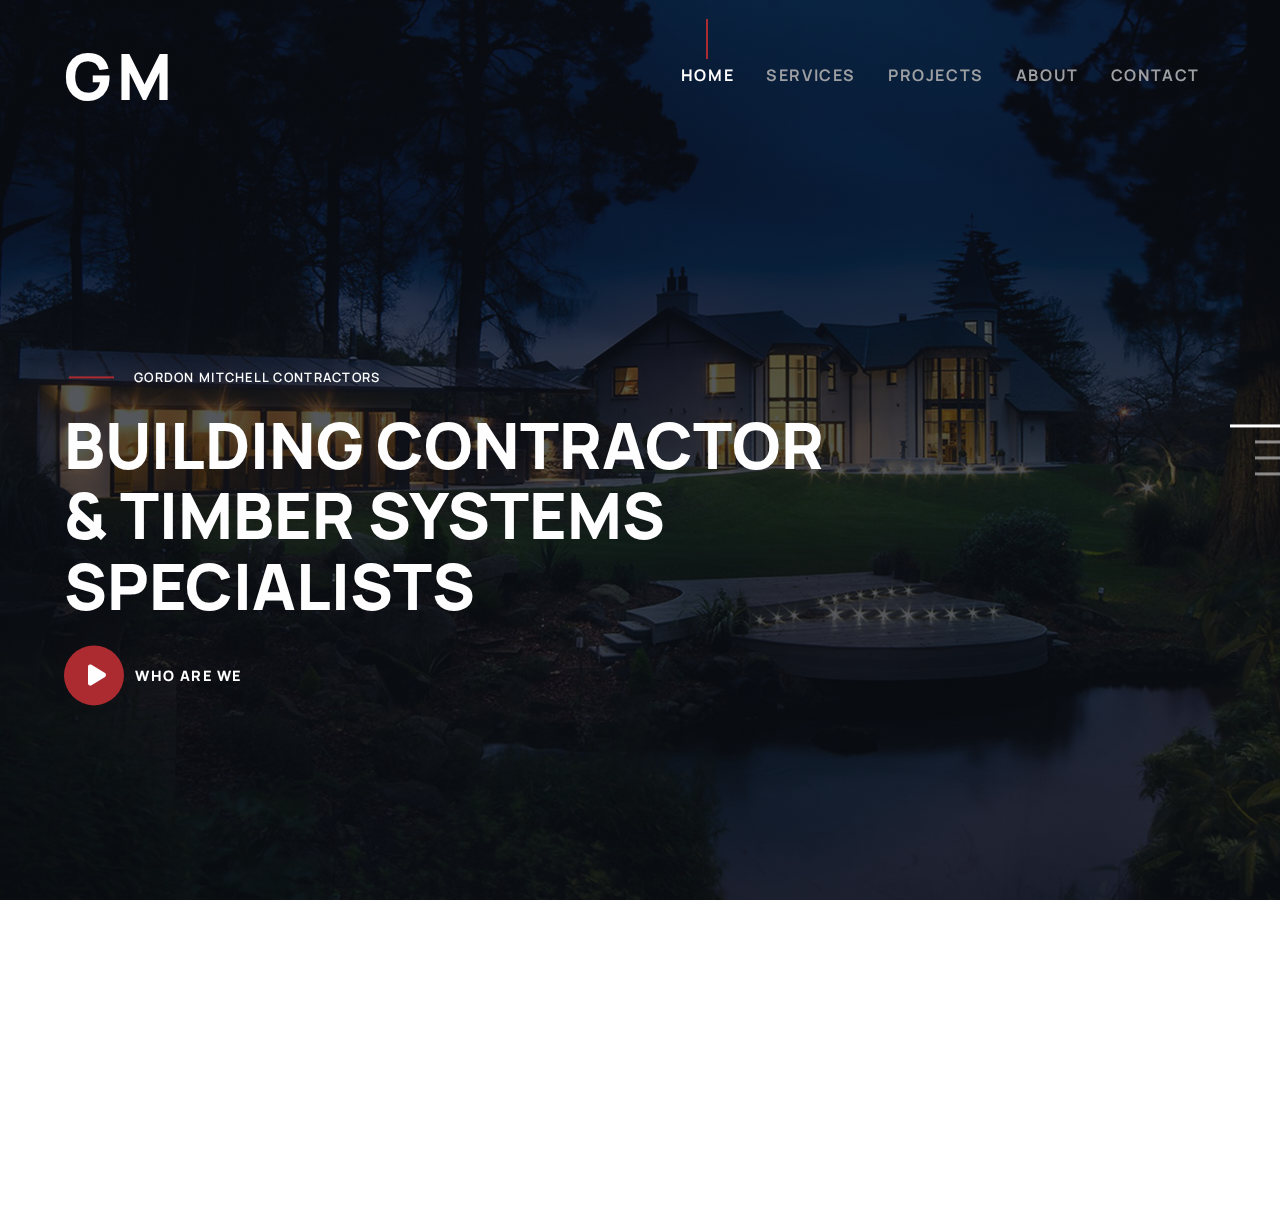
==== index.html @ 676178cb "added loading animation for video" ====
<!DOCTYPE html>
<html lang="en">
<head>
    <meta charset="UTF-8">
    <meta http-equiv="X-UA-Compatible" content="IE=edge">
    <meta name="viewport" content="width=device-width, initial-scale=1.0">
    <!-- Style -->
    <link rel="stylesheet" href="https://unpkg.com/swiper@8/swiper-bundle.min.css"/>
    <link rel="stylesheet" href="https://cdnjs.cloudflare.com/ajax/libs/font-awesome/6.1.1/css/all.min.css"/>
    <link rel="stylesheet" href="/style/main.css">
    <!-- font -->
    <link rel="preconnect" href="https://fonts.googleapis.com">
    <link rel="preconnect" href="https://fonts.gstatic.com" crossorigin>
    <link href="https://fonts.googleapis.com/css2?family=Manrope:wght@400;500;600;700;800&display=swap" rel="stylesheet">
    <title>GM Construction</title>
</head>
<body class="body preload">
    <!-- ************************ -->
    <!-- ====== NAVIGATION ====== -->
    <!-- ************************ -->
    <header class="header" >
        <nav class="nav container">
            <h1 class="logo">GM</h1>
            <div class="menu-open">
                <div class="line"></div>
                <div class="line"></div>
                <div class="line"></div>
            </div>
            <ul class="navbar">
                <li class="navbar-item"><a class="navbar-link active-link" href="#">Home</a></li>
                <li class="navbar-item"><a class="navbar-link" href="#">Services</a></li>
                <li class="navbar-item"><a class="navbar-link" href="#">Projects</a></li>
                <li class="navbar-item"><a class="navbar-link" href="#">About</a></li>
                <li class="navbar-item"><a class="navbar-link" href="#">Contact</a></li>
            </ul>
        </nav>
    </header>
    <div class="menu-overlay">
        <div class="menu-close">
            <i class="fa-solid fa-xmark"></i>
        </div>
        <ul class="menu">
            <li class="menu-item"><a class="menu-link active-mlink" href="#">HOME</a></li>
            <li class="menu-item"><a class="menu-link" href="#">SERVICES</a></li>
            <li class="menu-item"><a class="menu-link" href="#">PROJECTS</a></li>
            <li class="menu-item"><a class="menu-link" href="#">ABOUT</a></li>
            <li class="menu-item"><a class="menu-link" href="#">CONTACT</a></li>
        </ul>
        <div class="menu-contact">
            <div>
                <i class="fa-solid fa-phone"></i>
            </div>
            <div>
                <i class="fa-solid fa-envelope"></i>
            </div>
        </div>
        <button class="menu-btn" >
            START A PROJECT
        </button>
    </div>
    <div class="menu-mask"></div>
    <!-- ****************** -->
    <!-- ====== HERO ====== -->
    <!-- ****************** -->
    <section class="home-hero" id="hero" >
        <div class="home-text">
            <span class="heading" >GORDON MITCHELL CONTRACTORS</span>
            <h1 class="hero-title" >BUILDING CONTRACTOR & TIMBER SYSTEMS SPECIALISTS</h1>
            <button class="hero-btn" >
                <div class="cirlce">
                    <i class="fa-solid fa-play"></i>
                </div>
                <p>WHO ARE WE</p>
            </button>
        </div>
        <div class="swiper hero-swiper">
            <div class="swiper-wrapper">
                <div class="swiper-slide home-hero-1" ></div>
                <div class="swiper-slide home-hero-2" ></div>
                <div class="swiper-slide home-hero-3" ></div>
                <div class="swiper-slide home-hero-4" ></div>
            </div>
            <div class="swiper-pagination"></div>
        </div>
        <div class="video-container">
            <div class="video-close">
                <i class="fa-solid fa-xmark"></i>
            </div>
            <iframe class="gm-video" src=""  frameborder="0" allow="autoplay; fullscreen"></iframe>
            <div class="video-spinner spinner">
                <div class="double-bounce1"></div>
                <div class="double-bounce2"></div>
            </div>
        </div>
    </section>
    <br><br><br><br><br><br><br><br><br><br><br><br><br><br><br>

    <!-- Script -->
    <script defer src="https://unpkg.com/swiper@8/swiper-bundle.min.js"></script>
    <script defer src="/script/sliders.js" ></script>
    <script defer src="/script/main.js" ></script>
</body>
</html>
---- style/main.css ----
* {
  padding: 0;
  margin: 0;
  -webkit-box-sizing: border-box;
          box-sizing: border-box;
}

body {
  font-family: 'Manrope', sans-serif;
  text-rendering: optimizeLegibility;
  -webkit-font-smoothing: antialiased;
}

.container {
  padding: 0 5vw;
  max-width: 1400px;
  width: 100%;
  margin: 0 auto;
}

.hero-title {
  font-size: 2.25rem;
  color: #fefefe;
  line-height: 1.1;
  font-weight: 800;
}

@media (min-width: 640px) {
  .hero-title {
    font-size: 3rem;
    max-width: 700px;
  }
}

@media (min-width: 1024px) {
  .hero-title {
    font-size: 4rem;
    max-width: 800px;
  }
}

.heading {
  position: relative;
  display: block;
  color: #fefefe;
  font-size: 0.8rem;
  letter-spacing: 0.1em;
  font-weight: 600;
  margin: 0 0 1.5rem 70px;
}

.heading::before {
  content: '';
  position: absolute;
  top: 50%;
  left: -65px;
  -webkit-transform: translateY(-50%);
          transform: translateY(-50%);
  width: 45px;
  height: 2px;
  background-color: #AB2B30;
}

button {
  background: none;
  color: inherit;
  border: none;
  padding: 0;
  font: inherit;
  cursor: pointer;
  outline: inherit;
}

.hero-btn {
  display: -webkit-box;
  display: -ms-flexbox;
  display: flex;
  -webkit-box-align: center;
      -ms-flex-align: center;
          align-items: center;
  -webkit-box-pack: start;
      -ms-flex-pack: start;
          justify-content: flex-start;
  margin-top: 1.5rem;
}

.hero-btn .cirlce {
  width: 45px;
  height: 45px;
  background-color: #AB2B30;
  border-radius: 50%;
  display: -webkit-box;
  display: -ms-flexbox;
  display: flex;
  -webkit-box-align: center;
      -ms-flex-align: center;
          align-items: center;
  -webkit-box-pack: center;
      -ms-flex-pack: center;
          justify-content: center;
  -webkit-transition: all 0.3s ease-in;
  transition: all 0.3s ease-in;
  margin-right: 0.7rem;
}

@media (min-width: 640px) {
  .hero-btn .cirlce {
    width: 55px;
    height: 55px;
  }
}

@media (min-width: 1024px) {
  .hero-btn .cirlce {
    width: 60px;
    height: 60px;
  }
}

.hero-btn .cirlce i {
  color: #fefefe;
  font-size: 24px;
  margin-left: 5px;
}

.hero-btn p {
  color: #fefefe;
  font-weight: 800;
  font-size: 0.9rem;
  letter-spacing: 0.1em;
}

.menu-btn {
  position: absolute;
  bottom: 0;
  left: 0;
  right: 0;
  background-color: #AB2B30;
  color: #fefefe;
  height: 65px;
  font-size: .9rem;
  letter-spacing: 0.1rem;
  font-weight: 600;
}

.menu-contact {
  position: absolute;
  bottom: 65px;
  width: 100%;
  display: -webkit-box;
  display: -ms-flexbox;
  display: flex;
  -webkit-box-align: center;
      -ms-flex-align: center;
          align-items: center;
  -webkit-box-pack: start;
      -ms-flex-pack: start;
          justify-content: flex-start;
}

.menu-contact div {
  width: 50%;
  border-top: 1px solid #9E9FA2;
  text-align: center;
  color: #55585D;
  padding: 1.5rem;
  font-size: 24px;
}

.menu-contact div:nth-child(2) {
  border-left: 1px solid #9E9FA2;
}

.scale {
  -webkit-transform: scale(1.2);
          transform: scale(1.2);
}

.spinner {
  width: 80px;
  height: 80px;
  position: absolute;
  top: 50%;
  left: 50%;
  -webkit-transform: translate(-50%, -50%);
          transform: translate(-50%, -50%);
  z-index: 51;
  display: none;
}

@media (min-width: 1024px) {
  .spinner {
    width: 140px;
    height: 140px;
  }
}

.double-bounce1, .double-bounce2 {
  width: 100%;
  height: 100%;
  border-radius: 50%;
  background-color: #9E9FA2;
  opacity: 0.6;
  position: absolute;
  top: 0;
  left: 0;
  -webkit-animation: sk-bounce 2.0s infinite ease-in-out;
  animation: sk-bounce 2.0s infinite ease-in-out;
}

.double-bounce2 {
  -webkit-animation-delay: -1.0s;
  animation-delay: -1.0s;
}

@-webkit-keyframes sk-bounce {
  0%, 100% {
    -webkit-transform: scale(0);
  }
  50% {
    -webkit-transform: scale(1);
  }
}

@keyframes sk-bounce {
  0%, 100% {
    transform: scale(0);
    -webkit-transform: scale(0);
  }
  50% {
    transform: scale(1);
    -webkit-transform: scale(1);
  }
}

.header {
  position: fixed;
  top: 0;
  left: 0;
  width: 100%;
  height: 150px;
  z-index: 20;
  -webkit-transition: all 0.3s ease-in;
  transition: all 0.3s ease-in;
}

.header::before {
  position: absolute;
  width: 100%;
  height: 100%;
  content: '';
  background-color: #fefefe;
  -webkit-transform: translateY(-100%);
          transform: translateY(-100%);
  -webkit-transition: all 0.3s ease-in;
  transition: all 0.3s ease-in;
  z-index: -1;
}

.nav {
  display: -webkit-box;
  display: -ms-flexbox;
  display: flex;
  -webkit-box-align: center;
      -ms-flex-align: center;
          align-items: center;
  -webkit-box-pack: justify;
      -ms-flex-pack: justify;
          justify-content: space-between;
  height: 100%;
}

.logo {
  font-weight: 800;
  font-size: 2.5rem;
  color: #fefefe;
  letter-spacing: 0.1em;
  cursor: pointer;
}

@media (min-width: 1024px) {
  .logo {
    font-size: 4rem;
  }
}

.menu-open {
  display: -webkit-box;
  display: -ms-flexbox;
  display: flex;
  -webkit-box-align: center;
      -ms-flex-align: center;
          align-items: center;
  -webkit-box-pack: justify;
      -ms-flex-pack: justify;
          justify-content: space-between;
  -webkit-box-orient: vertical;
  -webkit-box-direction: normal;
      -ms-flex-direction: column;
          flex-direction: column;
  -webkit-box-align: end;
      -ms-flex-align: end;
          align-items: flex-end;
  width: 35px;
  height: 20px;
  cursor: pointer;
}

@media (min-width: 1024px) {
  .menu-open {
    display: none;
  }
}

.menu-open .line {
  width: 100%;
  border-top: 3px solid #fefefe;
}

.menu-open .line:nth-child(2) {
  width: 25px;
}

.menu-mask {
  position: fixed;
  top: 0;
  left: 0;
  width: 100%;
  height: 100vh;
  background-color: rgba(12, 16, 23, 0.7);
  z-index: 40;
  opacity: 0;
  visibility: hidden;
  -webkit-transition: all 0.3s ease-in;
  transition: all 0.3s ease-in;
  cursor: pointer;
}

.menu-overlay {
  width: 100%;
  max-width: 400px;
  position: fixed;
  top: 0;
  right: 0;
  background-color: #fefefe;
  height: 100vh;
  z-index: 50;
  -webkit-transform: translateX(100%);
          transform: translateX(100%);
  -webkit-transition: all 0.3s ease-in;
  transition: all 0.3s ease-in;
}

.menu-close {
  position: absolute;
  top: 2.5rem;
  right: 2.5rem;
  font-size: 2rem;
  cursor: pointer;
}

.navbar {
  display: none;
}

@media (min-width: 1024px) {
  .navbar {
    display: -webkit-box;
    display: -ms-flexbox;
    display: flex;
    -webkit-box-align: center;
        -ms-flex-align: center;
            align-items: center;
    -webkit-box-pack: start;
        -ms-flex-pack: start;
            justify-content: flex-start;
  }
}

.navbar-item {
  list-style-type: none;
  margin: 0 1rem;
  position: relative;
}

.navbar-item .navbar-link {
  text-decoration: none;
  color: #9E9FA2;
  text-transform: uppercase;
  letter-spacing: 0.1em;
  font-weight: 700;
}

.navbar-item .navbar-link::before {
  content: '';
  background-color: #fefefe;
  position: absolute;
  top: -45px;
  left: 50%;
  -webkit-transform: translateX(-50%);
          transform: translateX(-50%);
  width: 2px;
  height: 0px;
  -webkit-transition: all 0.2s ease-in;
  transition: all 0.2s ease-in;
}

.navbar-item .navbar-link:hover::before {
  height: 40px;
}

.navbar-item .active-link {
  color: #fefefe;
}

.navbar-item .active-link::before {
  background-color: #AB2B30;
  height: 40px;
}

.scrolled {
  height: 100px;
}

.scrolled::before {
  -webkit-transform: translateY(0);
          transform: translateY(0);
}

.scrolled .nav .logo {
  color: #0C1017;
}

.scrolled .nav .menu-open .line {
  border-top: 3px solid #0C1017;
}

.scrolled .navbar-link {
  color: #55585D;
}

.scrolled .active-link {
  color: #0C1017;
}

.menu {
  height: 80%;
  width: 100%;
  display: -webkit-box;
  display: -ms-flexbox;
  display: flex;
  -webkit-box-align: center;
      -ms-flex-align: center;
          align-items: center;
  -webkit-box-pack: center;
      -ms-flex-pack: center;
          justify-content: center;
  -webkit-box-orient: vertical;
  -webkit-box-direction: normal;
      -ms-flex-direction: column;
          flex-direction: column;
  -webkit-box-align: start;
      -ms-flex-align: start;
          align-items: flex-start;
}

.menu .menu-item {
  list-style-type: none;
  margin: 1rem 0;
}

.menu .menu-item .menu-link {
  position: relative;
  color: #0C1017;
  text-decoration: none;
  font-size: 1.4rem;
  margin-left: 70px;
  font-weight: 700;
}

.menu .menu-item .menu-link::before {
  position: absolute;
  top: 50%;
  left: -70px;
  -webkit-transform: translateY(-50%);
          transform: translateY(-50%);
  content: '';
  width: 50px;
  height: 3px;
  background-color: #AB2B30;
  display: none;
}

.menu .menu-item .active-mlink {
  color: #AB2B30;
}

.menu .menu-item .active-mlink::before {
  display: block;
}

.home-hero {
  position: relative;
  height: 100vh;
}

.hero-swiper {
  height: 100vh;
}

.hero-swiper .swiper-pagination {
  display: none;
}

@media (min-width: 1024px) {
  .hero-swiper .swiper-pagination {
    right: 0;
    display: -webkit-box;
    display: -ms-flexbox;
    display: flex;
    -webkit-box-align: center;
        -ms-flex-align: center;
            align-items: center;
    -webkit-box-pack: start;
        -ms-flex-pack: start;
            justify-content: flex-start;
    -webkit-box-orient: vertical;
    -webkit-box-direction: normal;
        -ms-flex-direction: column;
            flex-direction: column;
    -webkit-box-align: end;
        -ms-flex-align: end;
            align-items: flex-end;
  }
}

.hero-swiper .swiper-pagination .swiper-pagination-bullet {
  width: 25px;
  height: 3px;
  border-radius: 0;
  background-color: #fefefe;
  margin: .4rem 0;
  -webkit-transition: all 0.3s ease-in;
  transition: all 0.3s ease-in;
  opacity: 0.5;
}

.hero-swiper .swiper-pagination .swiper-pagination-bullet-active {
  width: 50px;
  opacity: 1;
}

.home-hero-1 {
  background-image: -webkit-gradient(linear, left top, left bottom, from(rgba(12, 16, 23, 0.702)), to(rgba(12, 16, 23, 0.702))), url(/images/hero-1.jpg);
  background-image: linear-gradient(rgba(12, 16, 23, 0.702), rgba(12, 16, 23, 0.702)), url(/images/hero-1.jpg);
  background-position: center center;
  background-size: cover;
  background-repeat: no-repeat;
}

.home-hero-2 {
  background-image: -webkit-gradient(linear, left top, left bottom, from(rgba(12, 16, 23, 0.702)), to(rgba(12, 16, 23, 0.702))), url(/images/hero-2.jpg);
  background-image: linear-gradient(rgba(12, 16, 23, 0.702), rgba(12, 16, 23, 0.702)), url(/images/hero-2.jpg);
  background-position: center center;
  background-size: cover;
  background-repeat: no-repeat;
}

.home-hero-3 {
  background-image: -webkit-gradient(linear, left top, left bottom, from(rgba(12, 16, 23, 0.702)), to(rgba(12, 16, 23, 0.702))), url(/images/hero-3.jpg);
  background-image: linear-gradient(rgba(12, 16, 23, 0.702), rgba(12, 16, 23, 0.702)), url(/images/hero-3.jpg);
  background-position: center center;
  background-size: cover;
  background-repeat: no-repeat;
}

.home-hero-4 {
  background-image: -webkit-gradient(linear, left top, left bottom, from(rgba(12, 16, 23, 0.702)), to(rgba(12, 16, 23, 0.702))), url(/images/hero-4.jpg);
  background-image: linear-gradient(rgba(12, 16, 23, 0.702), rgba(12, 16, 23, 0.702)), url(/images/hero-4.jpg);
  background-position: center center;
  background-size: cover;
  background-repeat: no-repeat;
}

.home-text {
  position: absolute;
  top: 60%;
  left: 0;
  right: 0;
  -webkit-transform: translateY(-60%);
          transform: translateY(-60%);
  z-index: 10;
  padding: 5vw;
  max-width: 1400px;
  margin: auto;
}

@media (min-width: 1024px) {
  .home-text {
    top: 70%;
    -webkit-transform: translateY(-70%);
            transform: translateY(-70%);
  }
}

.video-container {
  position: fixed;
  top: 0;
  left: 0;
  width: 100%;
  height: 100vh;
  background-color: rgba(12, 16, 23, 0.902);
  z-index: 50;
  -webkit-transition: all 0.3s ease-in;
  transition: all 0.3s ease-in;
  opacity: 0;
  visibility: hidden;
}

.video-container .gm-video {
  position: absolute;
  top: 50%;
  left: 50%;
  -webkit-transform: translate(-50%, -50%);
          transform: translate(-50%, -50%);
  width: 100%;
  height: 100%;
  max-width: 80%;
  max-height: 80%;
  z-index: 52;
}

.video-close {
  width: 60px;
  height: 60px;
  color: #fefefe;
  font-size: 2rem;
  border-radius: 50%;
  border: 3px solid #fefefe;
  display: -webkit-box;
  display: -ms-flexbox;
  display: flex;
  -webkit-box-align: center;
      -ms-flex-align: center;
          align-items: center;
  -webkit-box-pack: center;
      -ms-flex-pack: center;
          justify-content: center;
  position: absolute;
  right: 2rem;
  top: 2rem;
  cursor: pointer;
}

.isOpen {
  -webkit-transform: translateX(0);
          transform: translateX(0);
}

.fade {
  opacity: 1;
  visibility: visible;
}

.show {
  display: block;
}

.preload * {
  -webkit-transition: none !important;
  transition: none !important;
}
/*# sourceMappingURL=main.css.map */
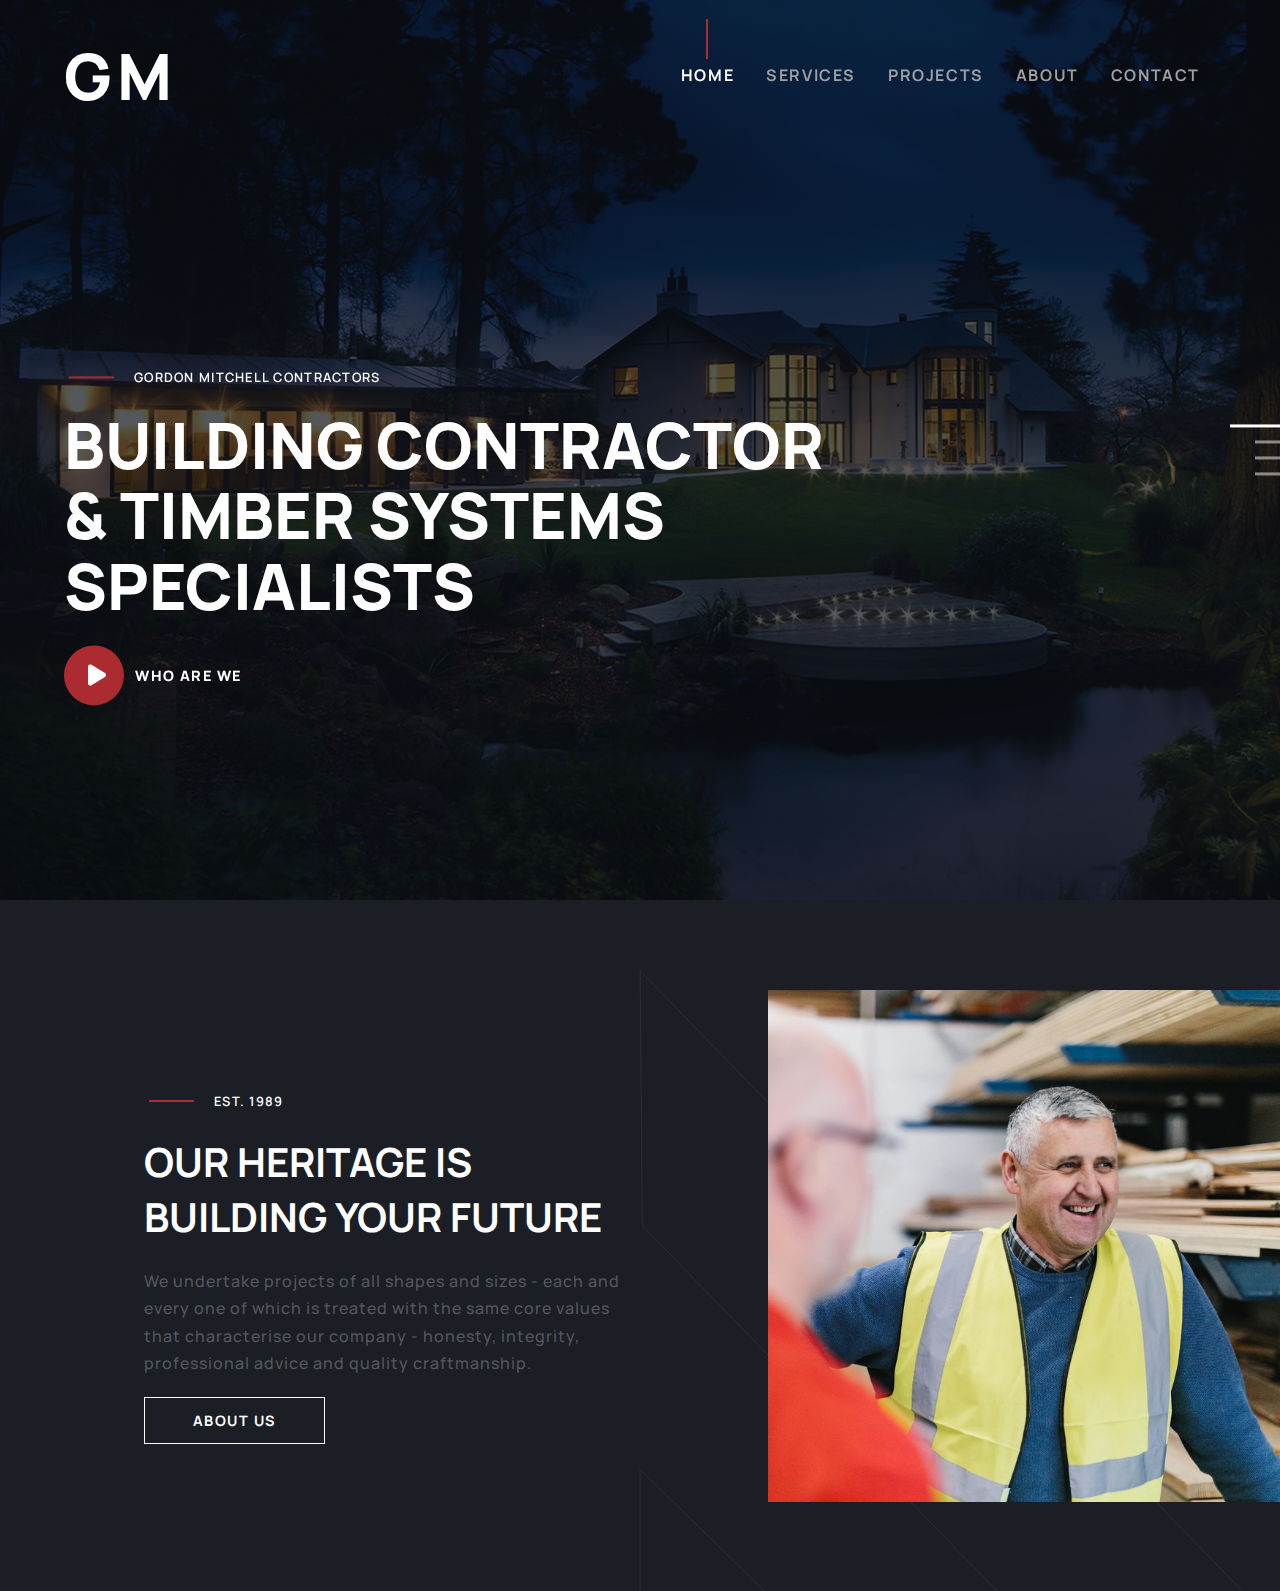
==== commit 620118f3: "added intro section" ====
--- a/index.html
+++ b/index.html
@@ -93,7 +93,17 @@
             </div>
         </div>
     </section>
-    <br><br><br><br><br><br><br><br><br><br><br><br><br><br><br>
+    
+    <!-- Home and about section -->
+    <section class="intro" >
+        <img class="intro-img" src="/images/about-01.jpg" alt="">
+        <div class="intro-text">
+            <span class="heading" >EST. 1989</span>
+            <h2 class="section-title" >OUR HERITAGE IS BUILDING YOUR FUTURE</h2>
+            <p>We undertake projects of all shapes and sizes - each and every one of which is treated with the same core values that characterise our company - honesty, integrity, professional advice and quality craftmanship.</p>
+            <a href="#" class="intro-link">ABOUT US</a>
+        </div>
+    </section>
 
     <!-- Script -->
     <script defer src="https://unpkg.com/swiper@8/swiper-bundle.min.js"></script>
--- a/style/main.css
+++ b/style/main.css
@@ -9,6 +9,10 @@
   font-family: 'Manrope', sans-serif;
   text-rendering: optimizeLegibility;
   -webkit-font-smoothing: antialiased;
+}
+
+img {
+  max-width: 100%;
 }
 
 .container {
@@ -59,6 +63,23 @@
   width: 45px;
   height: 2px;
   background-color: #AB2B30;
+}
+
+.section-title {
+  color: #fefefe;
+  font-size: 1.5rem;
+}
+
+@media (min-width: 640px) {
+  .section-title {
+    font-size: 2rem;
+  }
+}
+
+@media (min-width: 1024px) {
+  .section-title {
+    font-size: 2.5rem;
+  }
 }
 
 button {
@@ -499,6 +520,79 @@
   display: block;
 }
 
+.intro {
+  background-color: #1B1E25;
+  padding: 5vw;
+  background-image: url(/images/bg-line.svg);
+  background-position: center;
+  background-repeat: no-repeat;
+  background-size: cover;
+}
+
+@media (min-width: 1024px) {
+  .intro {
+    display: -webkit-box;
+    display: -ms-flexbox;
+    display: flex;
+    -webkit-box-align: center;
+        -ms-flex-align: center;
+            align-items: center;
+    -webkit-box-pack: justify;
+        -ms-flex-pack: justify;
+            justify-content: space-between;
+    padding: 7vw 0;
+  }
+}
+
+.intro-text {
+  max-width: 480px;
+  margin: 2rem auto 0 auto;
+}
+
+.intro-text p {
+  margin: 1.5rem 0 2rem 0;
+  color: #55585D;
+  font-weight: 500;
+  line-height: 1.7;
+  letter-spacing: 1px;
+}
+
+@media (min-width: 1024px) {
+  .intro-text {
+    width: 60%;
+    -webkit-box-ordinal-group: 2;
+        -ms-flex-order: 1;
+            order: 1;
+  }
+}
+
+@media (min-width: 1024px) {
+  .intro-img {
+    width: 40%;
+    -webkit-box-ordinal-group: 3;
+        -ms-flex-order: 2;
+            order: 2;
+  }
+}
+
+.intro-link {
+  color: #fefefe;
+  border: 1px solid #fefefe;
+  padding: .8rem 3rem;
+  text-decoration: none;
+  font-size: .9rem;
+  font-weight: 700;
+  letter-spacing: 0.1em;
+  -webkit-transition: all 0.3s ease-in;
+  transition: all 0.3s ease-in;
+}
+
+.intro-link:hover {
+  background-color: #fefefe;
+  color: #0C1017;
+  border: 1px solid #0C1017;
+}
+
 .home-hero {
   position: relative;
   height: 100vh;
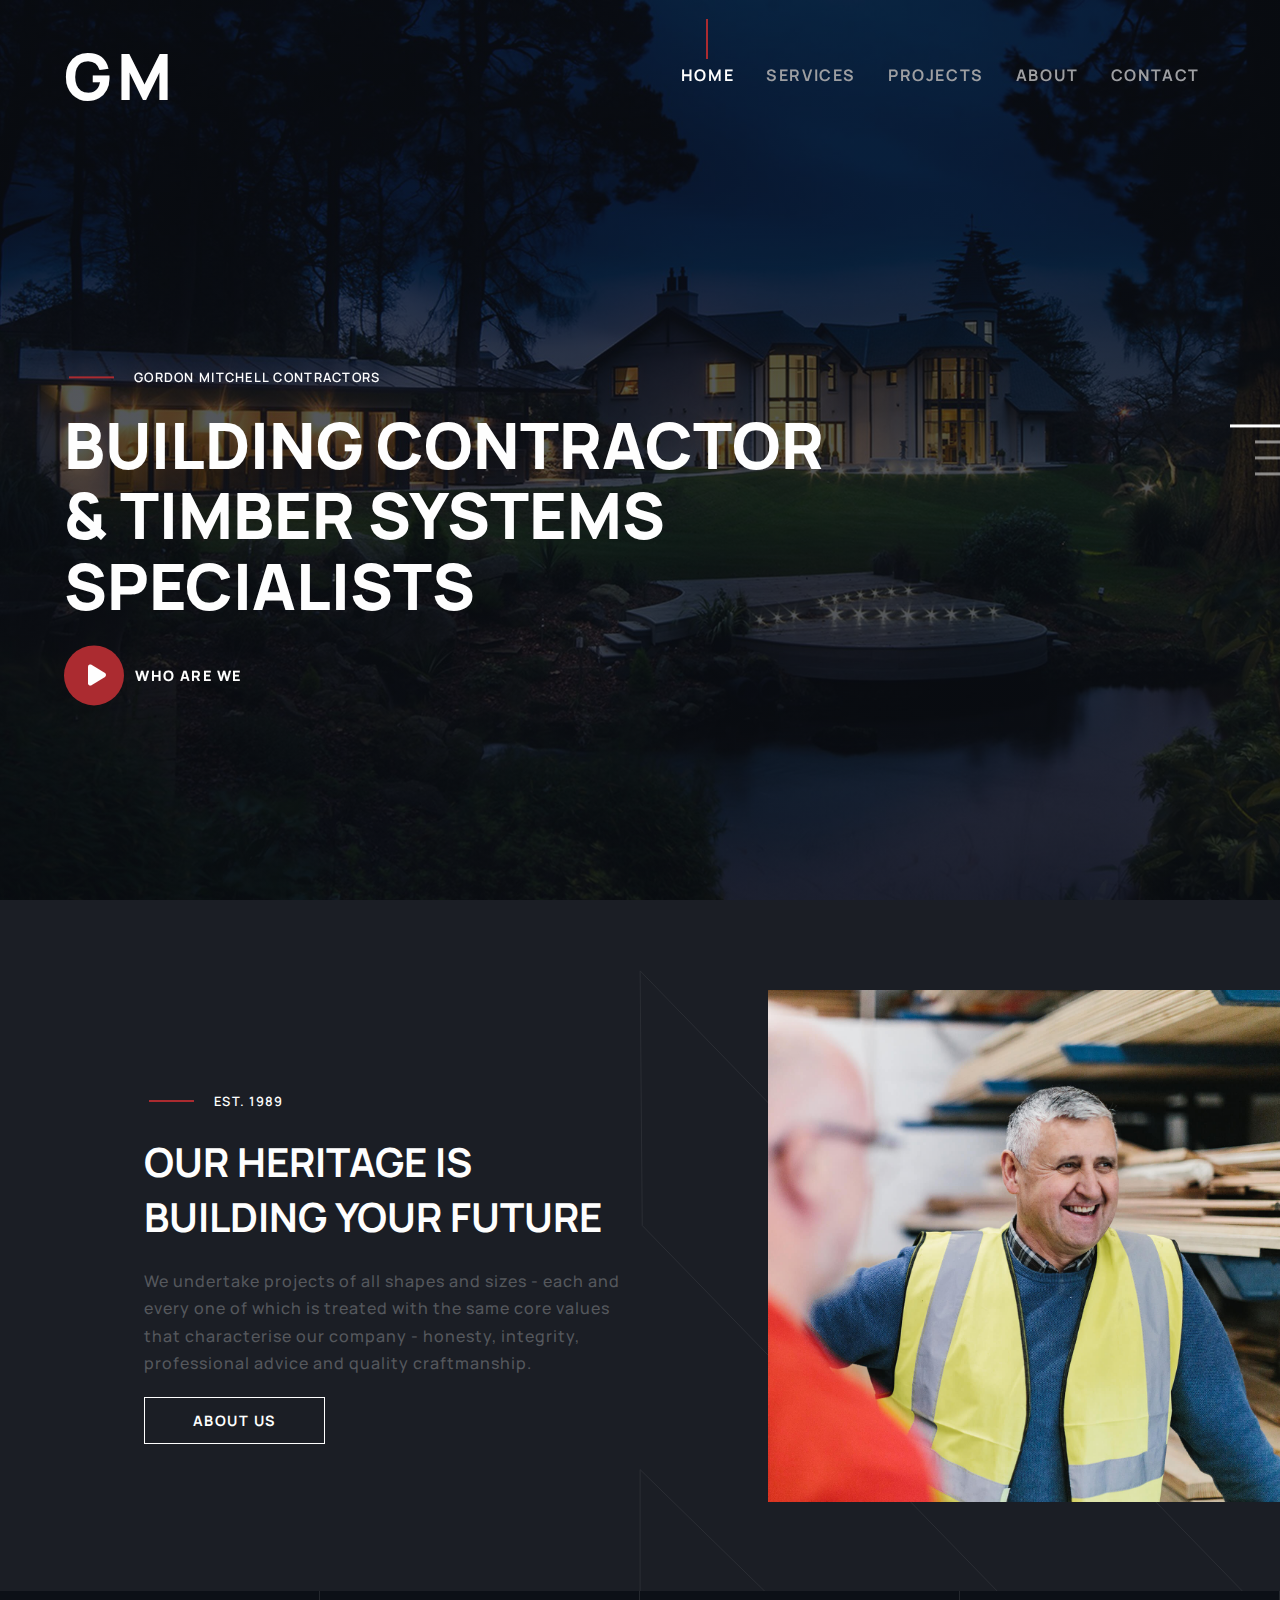
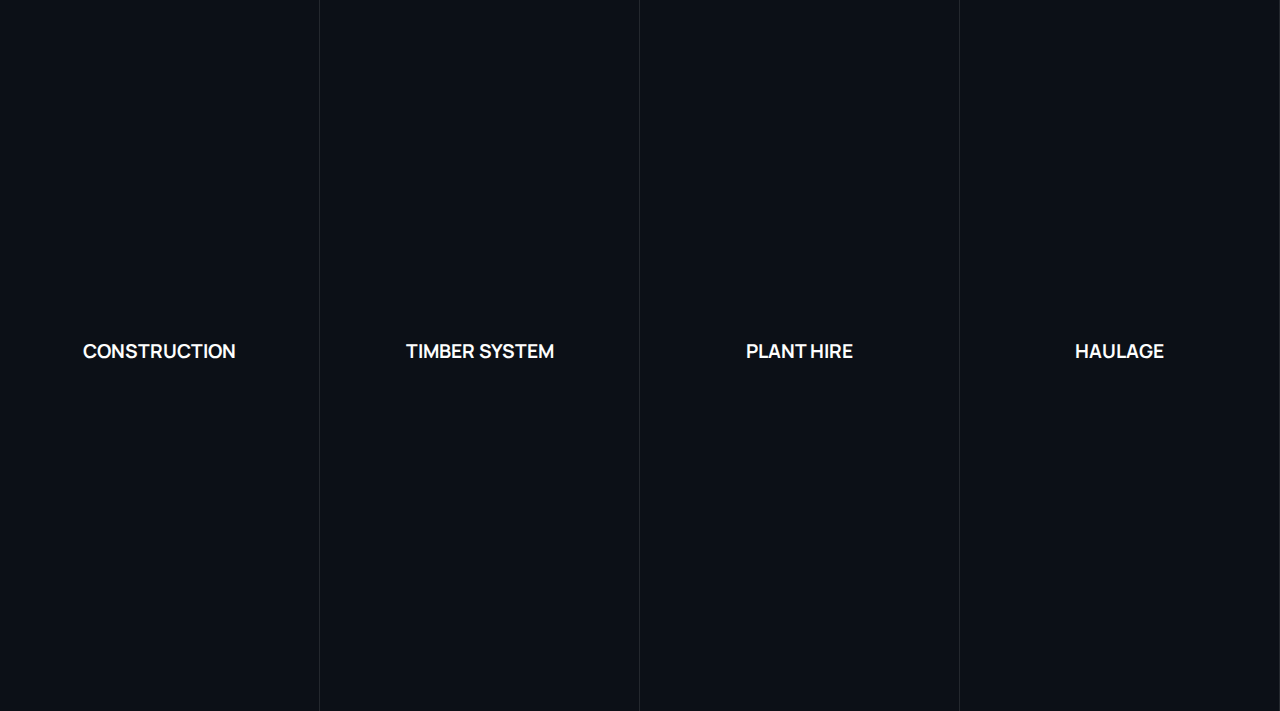
==== commit f72210a0: "added our services section" ====
--- a/index.html
+++ b/index.html
@@ -104,6 +104,37 @@
             <a href="#" class="intro-link">ABOUT US</a>
         </div>
     </section>
+    <!-- home services -->
+    <section class="home-services" >
+        <div class="service-bg" style="background-image: linear-gradient(rgba(12, 16, 23, 0.702),rgba(12, 16, 23, 0.702)) , url(/images/our-service-2.jpg);"></div>
+        <div class="service-bg" style="background-image: linear-gradient(rgba(12, 16, 23, 0.702),rgba(12, 16, 23, 0.702)) , url(/images/our-service-1.jpg);"></div>
+        <div class="service-bg" style="background-image: linear-gradient(rgba(12, 16, 23, 0.702),rgba(12, 16, 23, 0.702)) , url(/images/our-service-4.jpg);"></div>
+        <div class="service-bg" style="background-image: linear-gradient(rgba(12, 16, 23, 0.702),rgba(12, 16, 23, 0.702)) , url(/images/our-service-3.jpg);"></div>
+        <div class="home-service">
+            <div class="bg-mobile" style="background-image: linear-gradient(rgba(12, 16, 23, 0.702),rgba(12, 16, 23, 0.702)) , url(/images/our-service-2.jpg);"></div>
+            <h3>CONSTRUCTION</h3>
+            <a href="#" class="home-service__link">LEARN MORE</a>
+            <a href="#" class="mobile-link"></a>
+        </div>
+        <div class="home-service">
+            <div class="bg-mobile" style="background-image: linear-gradient(rgba(12, 16, 23, 0.702),rgba(12, 16, 23, 0.702)) , url(/images/our-service-1.jpg);"></div>
+            <h3>TIMBER SYSTEM</h3>
+            <a href="#" class="home-service__link">LEARN MORE</a>
+            <a href="#" class="mobile-link"></a>
+        </div>
+        <div class="home-service">
+            <div class="bg-mobile" style="background-image: linear-gradient(rgba(12, 16, 23, 0.702),rgba(12, 16, 23, 0.702)) , url(/images/our-service-4.jpg);"></div>
+            <h3>PLANT HIRE</h3>
+            <a href="#" class="home-service__link">LEARN MORE</a>
+            <a href="#" class="mobile-link"></a>
+        </div>
+        <div class="home-service">
+            <div class="bg-mobile" style="background-image: linear-gradient(rgba(12, 16, 23, 0.702),rgba(12, 16, 23, 0.702)) , url(/images/our-service-3.jpg);"></div>
+            <h3>HAULAGE</h3>
+            <a href="#" class="home-service__link">LEARN MORE</a>
+            <a href="#" class="mobile-link"></a>
+        </div>
+    </section>
 
     <!-- Script -->
     <script defer src="https://unpkg.com/swiper@8/swiper-bundle.min.js"></script>
--- a/style/main.css
+++ b/style/main.css
@@ -522,7 +522,7 @@
 
 .intro {
   background-color: #1B1E25;
-  padding: 5vw;
+  padding: 5vw 5vw 5rem 5vw;
   background-image: url(/images/bg-line.svg);
   background-position: center;
   background-repeat: no-repeat;
@@ -746,14 +746,167 @@
   cursor: pointer;
 }
 
+.home-services {
+  background-color: #0C1017;
+  position: relative;
+  display: -ms-grid;
+  display: grid;
+  -ms-grid-columns: (25%)[4];
+      grid-template-columns: repeat(4, 25%);
+  -ms-grid-rows: 80vh;
+      grid-template-rows: 80vh;
+}
+
+@media (max-width: 1023px) {
+  .home-services {
+    -ms-grid-columns: (50%)[2];
+        grid-template-columns: repeat(2, 50%);
+    -ms-grid-rows: (50vh)[2];
+        grid-template-rows: repeat(2, 50vh);
+  }
+  .home-service {
+    border-bottom: 1px solid rgba(255, 255, 255, 0.1);
+  }
+}
+
+@media (max-width: 640px) {
+  .home-services {
+    -ms-grid-columns: 100%;
+        grid-template-columns: 100%;
+    -ms-grid-rows: (50vh)[4];
+        grid-template-rows: repeat(4, 50vh);
+  }
+  .home-service {
+    border-bottom: 1px solid rgba(255, 255, 255, 0.1);
+  }
+}
+
+.home-service {
+  position: relative;
+  border-right: 1px solid rgba(255, 255, 255, 0.1);
+}
+
+.home-service h3 {
+  position: absolute;
+  top: 50%;
+  left: 50%;
+  -webkit-transform: translate(-50%, -50%);
+          transform: translate(-50%, -50%);
+  color: #fefefe;
+  font-size: 1rem;
+}
+
+@media (min-width: 1200px) {
+  .home-service h3 {
+    font-size: 1.2rem;
+  }
+}
+
+@media (min-width: 1400px) {
+  .home-service h3 {
+    font-size: 1.4rem;
+  }
+}
+
+.service-bg {
+  display: none;
+  position: absolute;
+  top: 0;
+  left: 0;
+  height: 100%;
+  width: 100%;
+  opacity: 0;
+  visibility: hidden;
+  background-position: center center;
+  background-size: cover;
+  background-repeat: no-repeat;
+  -webkit-transition: all 0.2s ease-in;
+  transition: all 0.2s ease-in;
+}
+
+@media (min-width: 1024px) {
+  .service-bg {
+    display: block;
+  }
+}
+
+.home-service__link {
+  display: none;
+  position: absolute;
+  bottom: 100px;
+  left: 50%;
+  color: #fefefe;
+  text-decoration: none;
+  -webkit-transform: translate(-50%, 100px);
+          transform: translate(-50%, 100px);
+  border: 1px solid #fefefe;
+  padding: 0.8rem 0;
+  width: 150px;
+  text-align: center;
+  opacity: 0;
+  visibility: hidden;
+  -webkit-transition: all 0.3s ease-in;
+  transition: all 0.3s ease-in;
+  font-weight: 600;
+  letter-spacing: 1px;
+  font-size: 0.8rem;
+}
+
+.home-service__link:hover {
+  color: #0C1017;
+  background-color: #fefefe;
+}
+
+@media (min-width: 1024px) {
+  .home-service__link {
+    display: block;
+  }
+}
+
+.bg-mobile {
+  position: absolute;
+  left: 20px;
+  right: 20px;
+  top: 20px;
+  height: calc(100% - 40px);
+  background-image: url(/images/our-service-1.jpg);
+  background-position: center center;
+  background-size: cover;
+  background-repeat: no-repeat;
+}
+
+@media (min-width: 1024px) {
+  .bg-mobile {
+    display: none;
+  }
+}
+
+.mobile-link {
+  opacity: 0;
+  position: absolute;
+  width: 100%;
+  height: 100%;
+}
+
+@media (min-width: 1024px) {
+  .mobile-link {
+    display: none;
+  }
+}
+
 .isOpen {
   -webkit-transform: translateX(0);
           transform: translateX(0);
 }
 
-.fade {
+.fade, .fade-up {
   opacity: 1;
   visibility: visible;
+}
+
+.fade-up {
+  -webkit-transform: translate(-50%, 10px);
+          transform: translate(-50%, 10px);
 }
 
 .show {
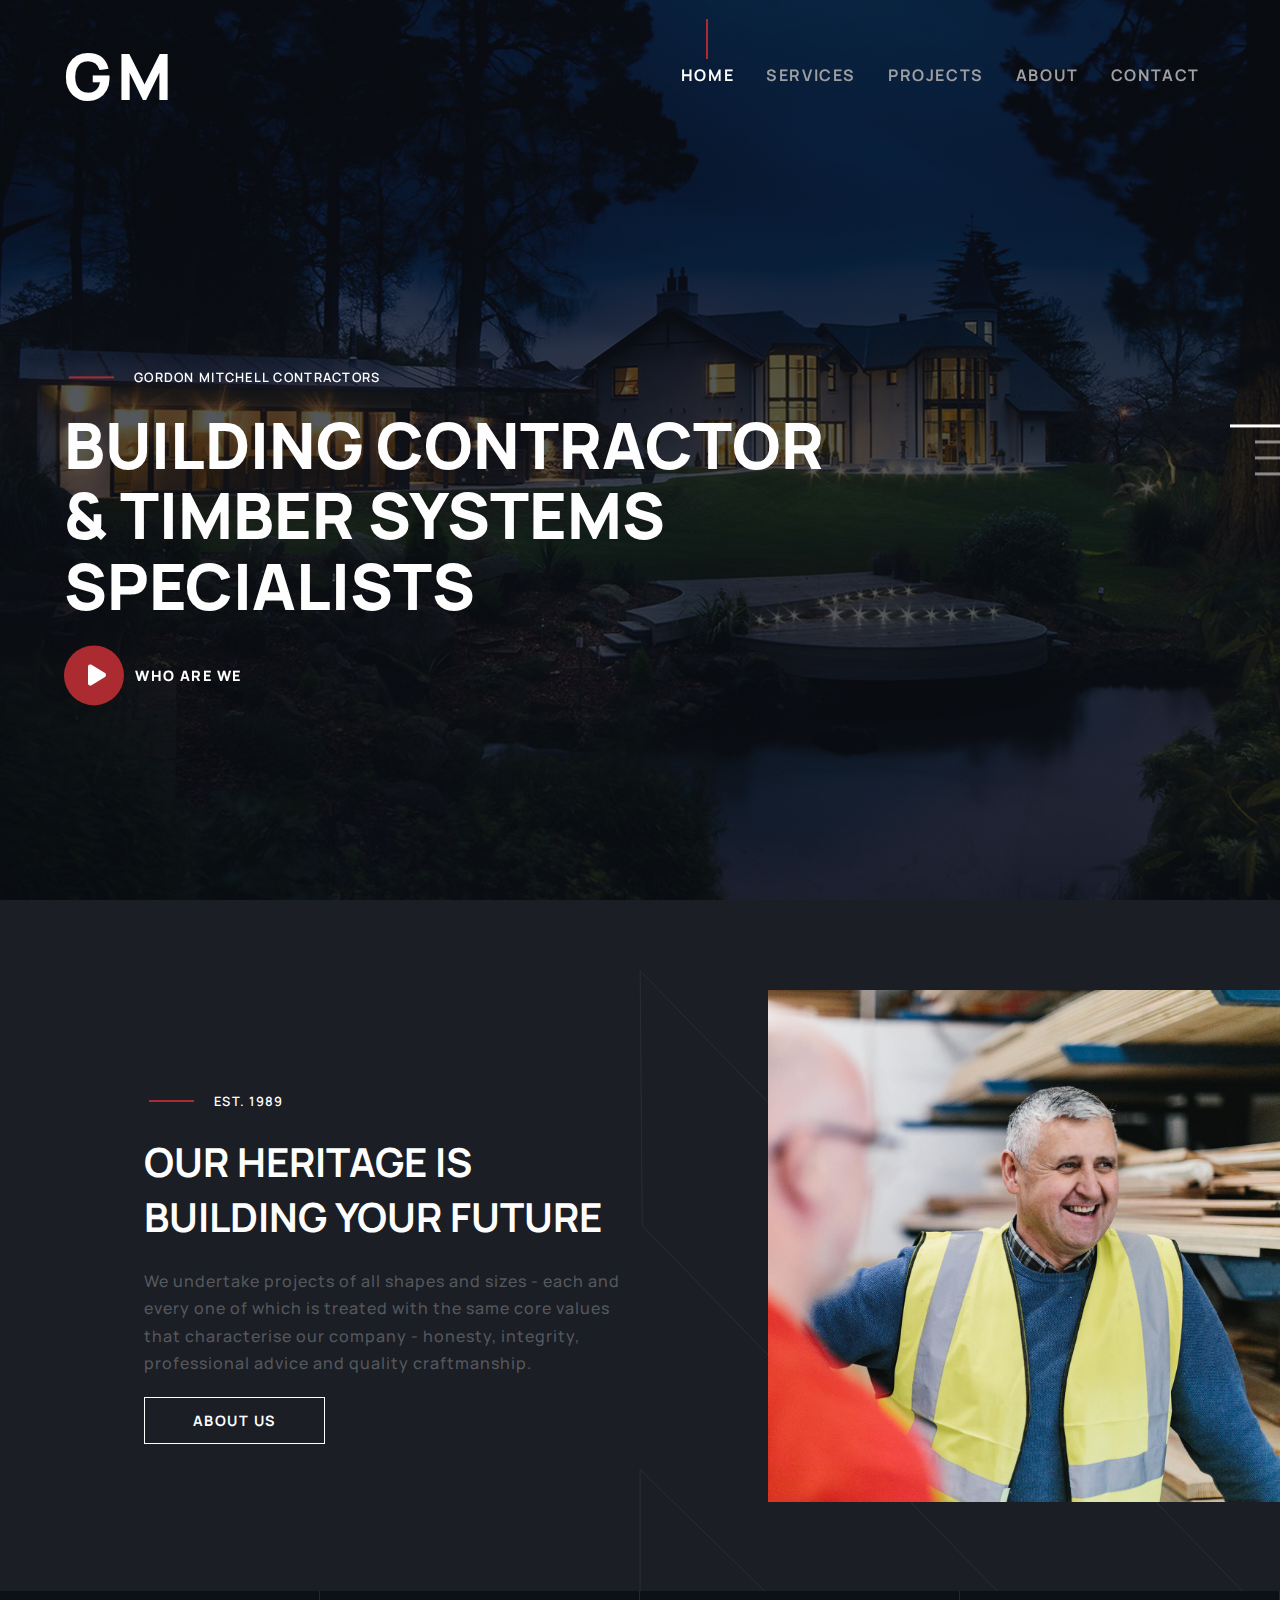
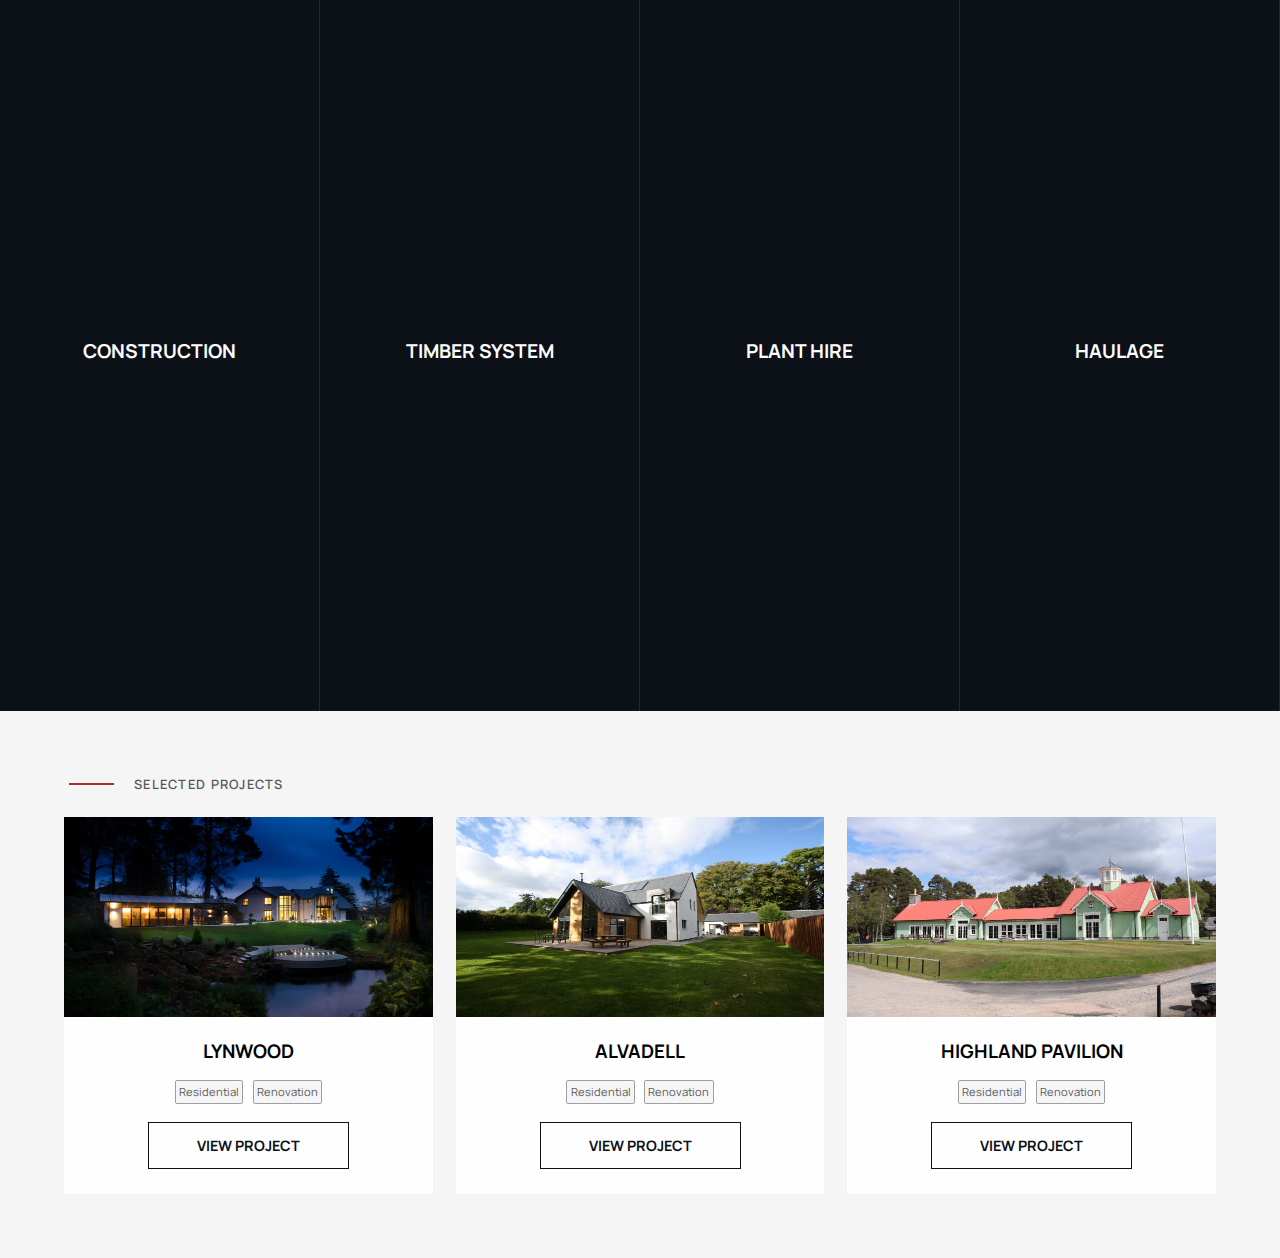
==== commit fbcc3b11: "added projects to home page" ====
--- a/index.html
+++ b/index.html
@@ -135,7 +135,49 @@
             <a href="#" class="mobile-link"></a>
         </div>
     </section>
-
+    <section class="selected-projects" >
+        <div class="container">
+            <span class="heading" >SELECTED PROJECTS</span>
+            <div class="wrapper-f">
+                <!-- 0 -->
+                <article class="project-container" >
+                    <img class="project-img" src="/images/hero-1.jpg" alt="">
+                    <div class="project-text">
+                        <h3 class=".project-title" >LYNWOOD</h3>
+                        <div class="tags">
+                            <p>Residential</p>
+                            <p>Renovation</p>
+                        </div>
+                        <a href="#" class="project-link">VIEW PROJECT</a>
+                    </div>
+                </article>
+                <!-- 1 -->
+                <article class="project-container" >
+                    <img class="project-img" src="/images/project-1.jpg" alt="">
+                    <div class="project-text">
+                        <h3 class=".project-title" >ALVADELL</h3>
+                        <div class="tags">
+                            <p>Residential</p>
+                            <p>Renovation</p>
+                        </div>
+                        <a href="#" class="project-link">VIEW PROJECT</a>
+                    </div>
+                </article>
+                <!-- 2 -->
+                <article class="project-container" >
+                    <img class="project-img" src="/images/project-2.jpg" alt="">
+                    <div class="project-text">
+                        <h3 class=".project-title" >HIGHLAND PAVILION</h3>
+                        <div class="tags">
+                            <p>Residential</p>
+                            <p>Renovation</p>
+                        </div>
+                        <a href="#" class="project-link">VIEW PROJECT</a>
+                    </div>
+                </article>
+            </div>
+        </div>
+    </section>
     <!-- Script -->
     <script defer src="https://unpkg.com/swiper@8/swiper-bundle.min.js"></script>
     <script defer src="/script/sliders.js" ></script>
--- a/style/main.css
+++ b/style/main.css
@@ -894,6 +894,111 @@
   }
 }
 
+.selected-projects {
+  background-color: #F5F5F6;
+  padding: 5vw 0;
+}
+
+.selected-projects span {
+  color: #55585D;
+}
+
+.selected-projects article {
+  max-width: 420px;
+  margin: 2rem auto 0 auto;
+}
+
+@media (min-width: 1024px) {
+  .selected-projects article {
+    margin: 0;
+    width: 32%;
+    max-width: 100%;
+  }
+}
+
+.selected-projects .project-img {
+  width: 100%;
+  max-height: 250px;
+}
+
+@media (min-width: 1024px) {
+  .selected-projects .project-img {
+    max-height: 170px;
+  }
+}
+
+@media (min-width: 1200px) {
+  .selected-projects .project-img {
+    max-height: 200px;
+  }
+}
+
+@media (min-width: 1400px) {
+  .selected-projects .project-img {
+    max-height: 235px;
+  }
+}
+
+.selected-projects .project-text {
+  margin-top: -1rem;
+  background-color: #fefefe;
+  text-align: center;
+  padding: 2rem 2rem 2.4rem 2rem;
+}
+
+.selected-projects .project-text .tags {
+  display: -webkit-box;
+  display: -ms-flexbox;
+  display: flex;
+  -webkit-box-align: center;
+      -ms-flex-align: center;
+          align-items: center;
+  -webkit-box-pack: center;
+      -ms-flex-pack: center;
+          justify-content: center;
+  font-size: .7rem;
+  color: #55585D;
+  margin: 1rem 0 1.9rem 0;
+}
+
+.selected-projects .project-text .tags p {
+  background-color: #F5F5F6;
+  border: 1px solid #9E9FA2;
+  padding: 0.2rem;
+  border-radius: 2px;
+  margin: 0 .3rem;
+}
+
+.selected-projects .project-text .project-link {
+  color: #0C1017;
+  border: 1px solid #0C1017;
+  text-decoration: none;
+  font-size: 0.9rem;
+  font-weight: 700;
+  padding: .8rem 3rem;
+  -webkit-transition: all 0.3s ease-in;
+  transition: all 0.3s ease-in;
+}
+
+.selected-projects .project-text .project-link:hover {
+  color: #fefefe;
+  background-color: #0C1017;
+}
+
+@media (min-width: 1024px) {
+  .wrapper-f {
+    display: -webkit-box;
+    display: -ms-flexbox;
+    display: flex;
+    -webkit-box-align: center;
+        -ms-flex-align: center;
+            align-items: center;
+    -webkit-box-pack: justify;
+        -ms-flex-pack: justify;
+            justify-content: space-between;
+  }
+}
+
 .isOpen {
   -webkit-transform: translateX(0);
           transform: translateX(0);
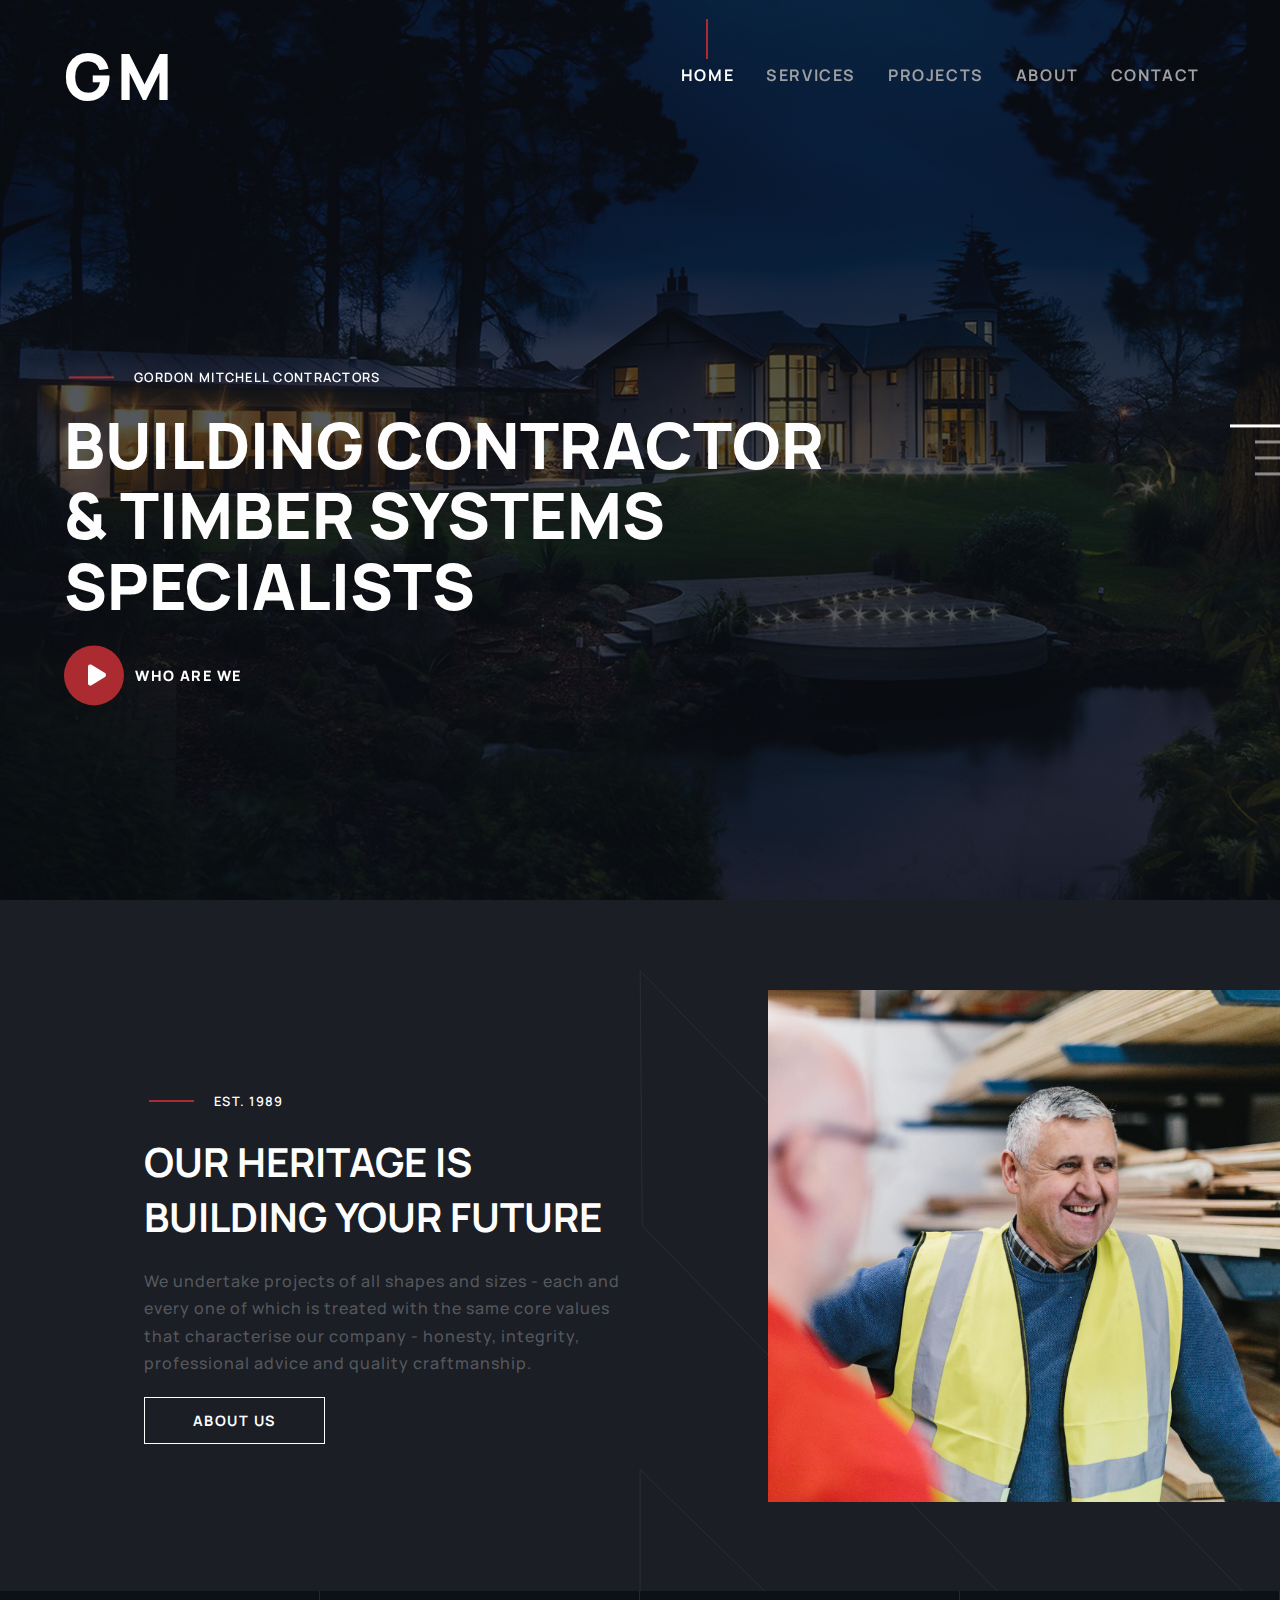
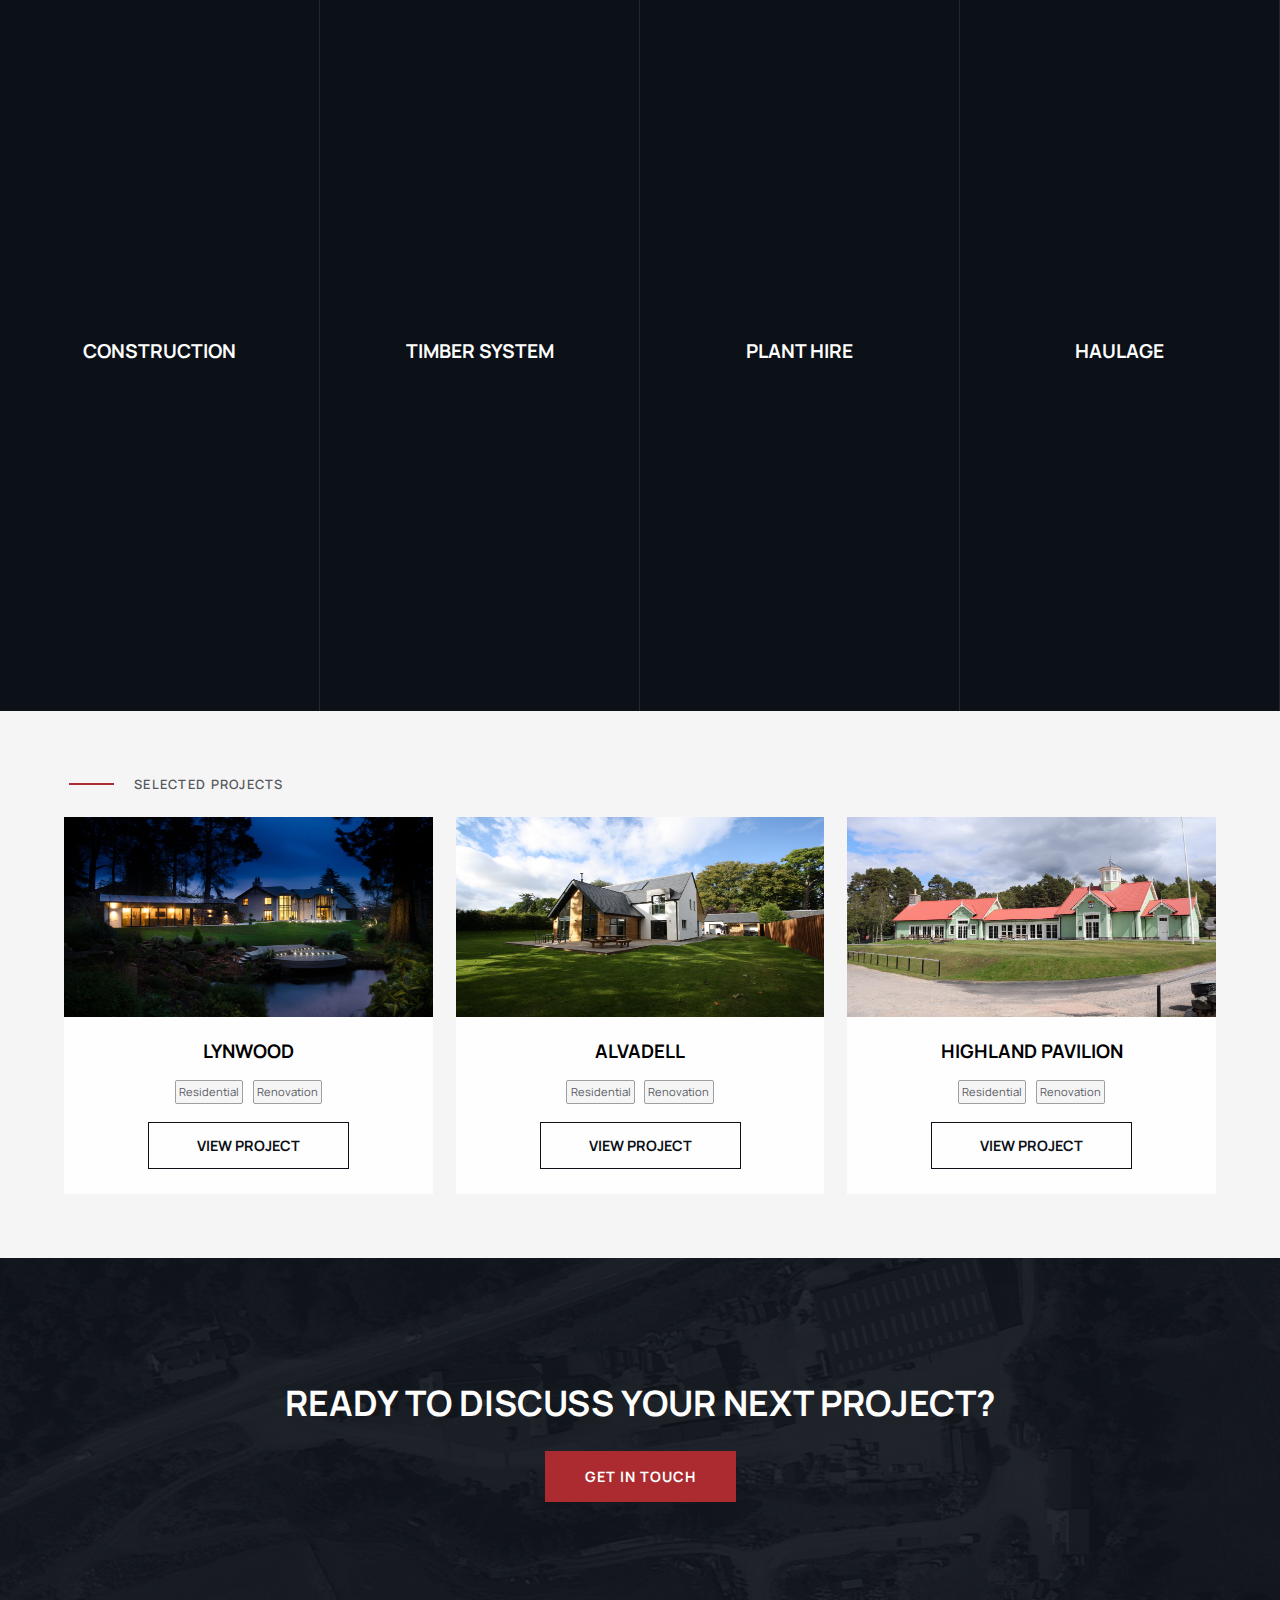
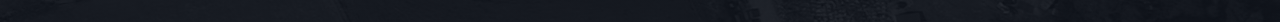
==== commit a62319c9: "added contact cta section on home page" ====
--- a/index.html
+++ b/index.html
@@ -178,6 +178,10 @@
             </div>
         </div>
     </section>
+    <section class="contact-cta">
+        <h2 class="section-title" >READY TO DISCUSS YOUR NEXT PROJECT?</h2>
+        <button class="contact-cta-btn" >GET IN TOUCH</button>
+    </section>
     <!-- Script -->
     <script defer src="https://unpkg.com/swiper@8/swiper-bundle.min.js"></script>
     <script defer src="/script/sliders.js" ></script>
--- a/style/main.css
+++ b/style/main.css
@@ -195,6 +195,16 @@
 .scale {
   -webkit-transform: scale(1.2);
           transform: scale(1.2);
+}
+
+.contact-cta-btn {
+  margin-top: 1.5rem;
+  background-color: #AB2B30;
+  color: #fefefe;
+  padding: 1rem 2.5rem;
+  font-size: .9rem;
+  font-weight: 700;
+  letter-spacing: 1px;
 }
 
 .spinner {
@@ -593,6 +603,38 @@
   border: 1px solid #0C1017;
 }
 
+.contact-cta {
+  padding: 5rem 5vw;
+  background-image: -webkit-gradient(linear, left top, left bottom, from(rgba(12, 16, 23, 0.702)), to(rgba(12, 16, 23, 0.702))), url(/images/contact-cta.jpg);
+  background-image: linear-gradient(rgba(12, 16, 23, 0.702), rgba(12, 16, 23, 0.702)), url(/images/contact-cta.jpg);
+  background-position: center center;
+  background-size: cover;
+  background-repeat: no-repeat;
+  display: -webkit-box;
+  display: -ms-flexbox;
+  display: flex;
+  -webkit-box-align: center;
+      -ms-flex-align: center;
+          align-items: center;
+  -webkit-box-pack: center;
+      -ms-flex-pack: center;
+          justify-content: center;
+  text-align: center;
+  -webkit-box-orient: vertical;
+  -webkit-box-direction: normal;
+      -ms-flex-direction: column;
+          flex-direction: column;
+}
+
+@media (min-width: 1024px) {
+  .contact-cta {
+    padding: 7.5rem 5vw;
+  }
+  .contact-cta h2 {
+    font-size: 2.2rem;
+  }
+}
+
 .home-hero {
   position: relative;
   height: 100vh;
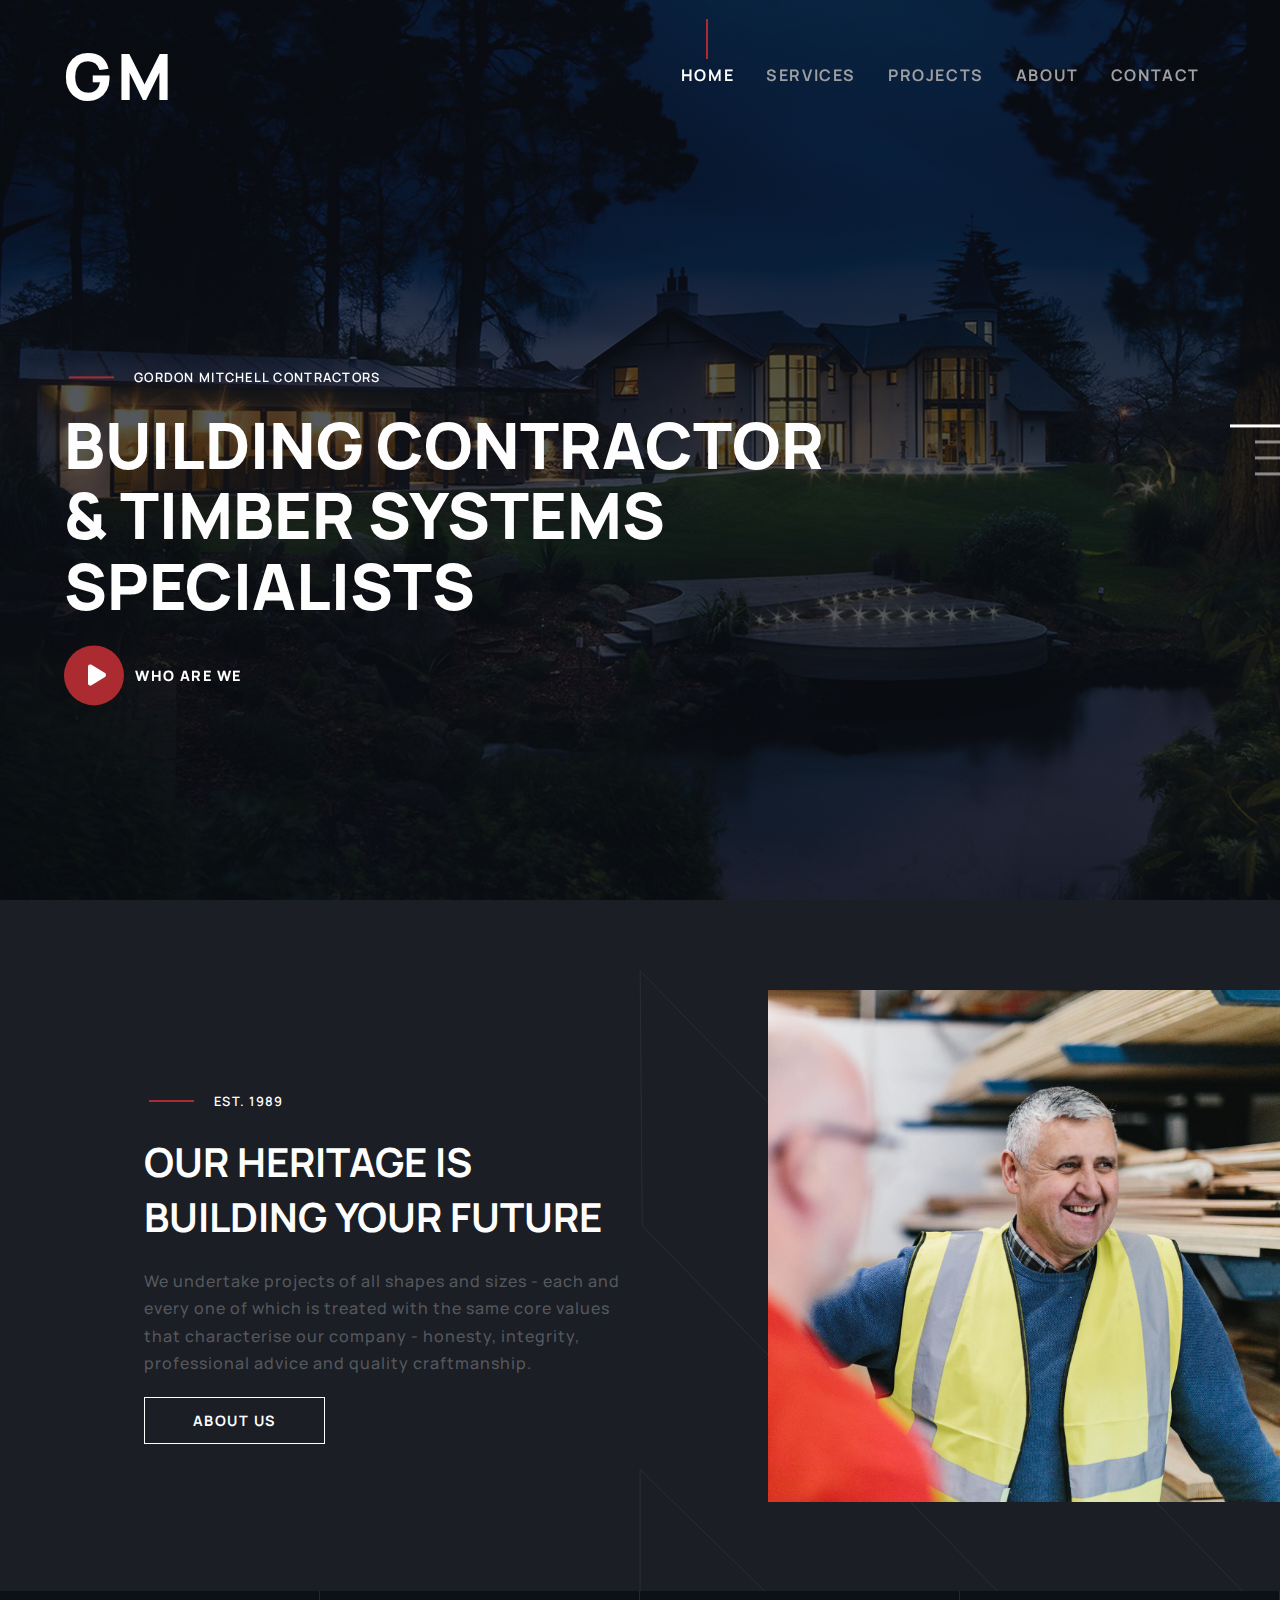
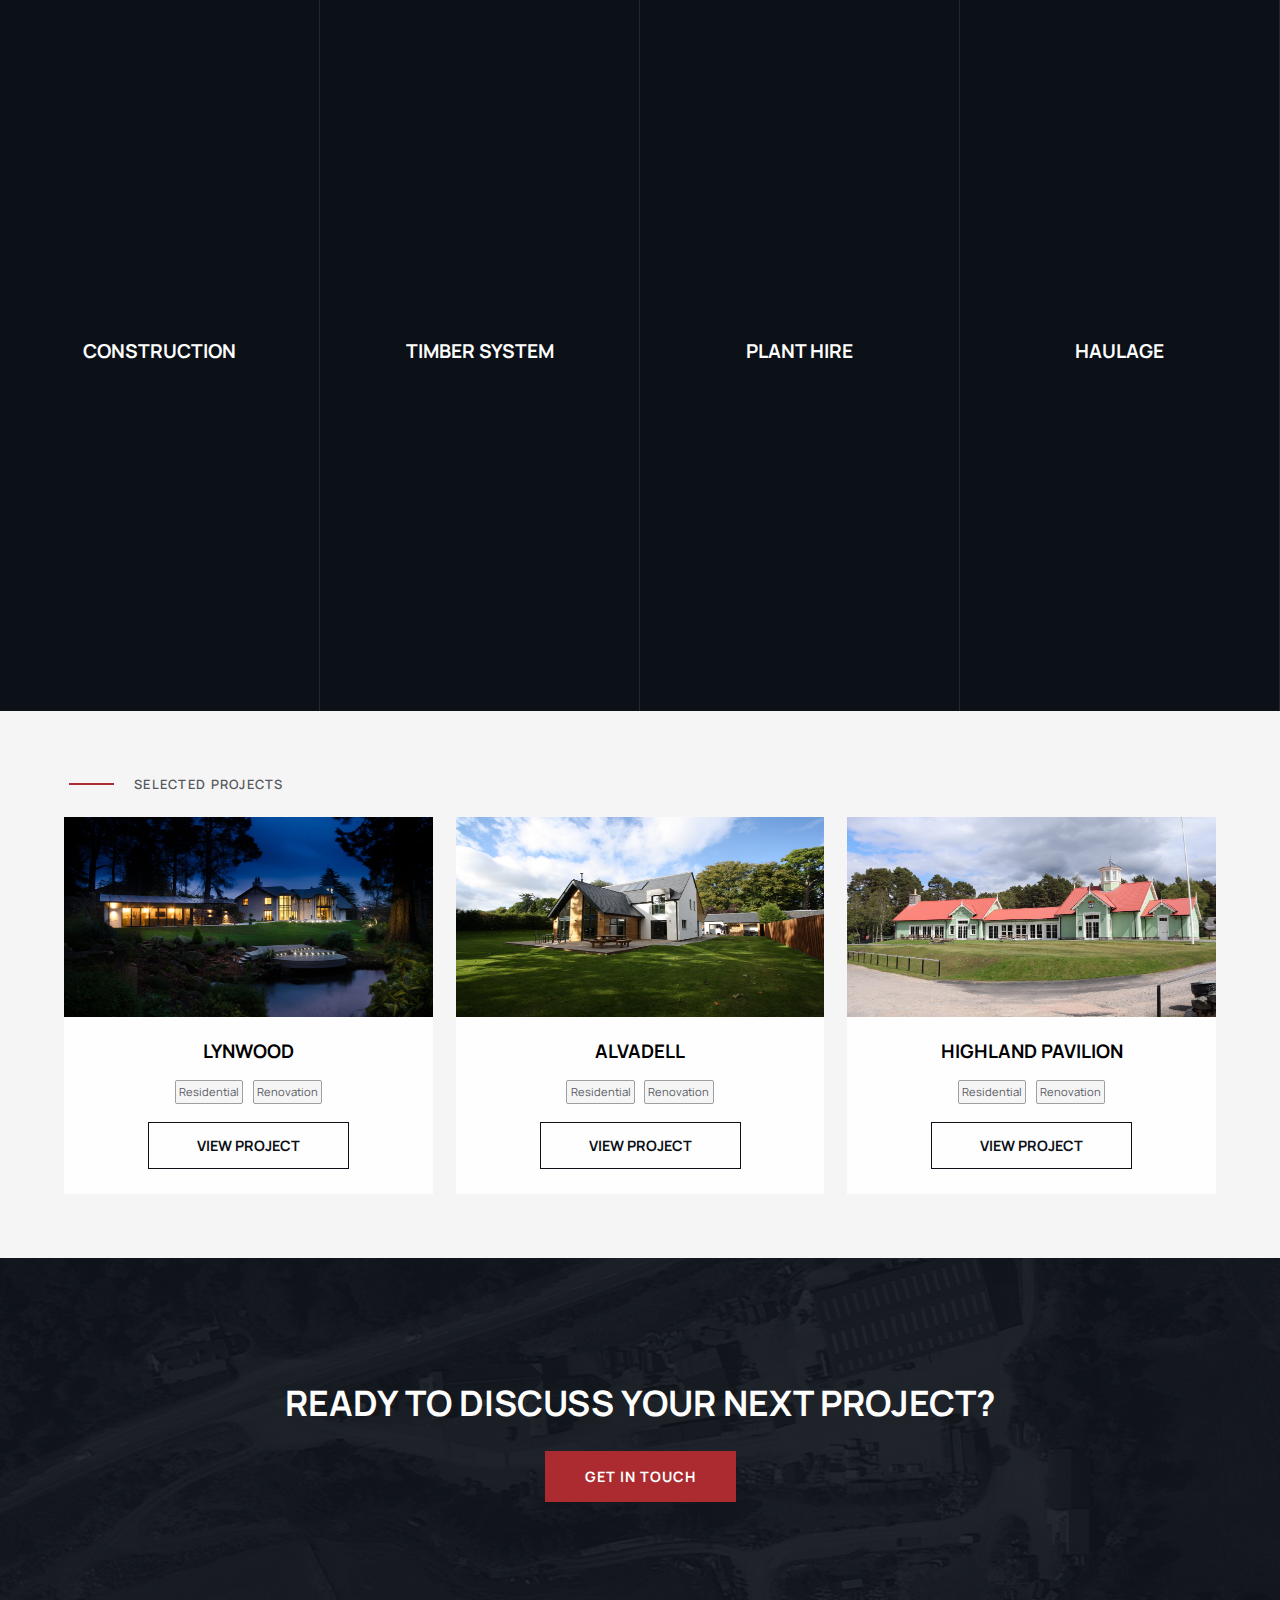
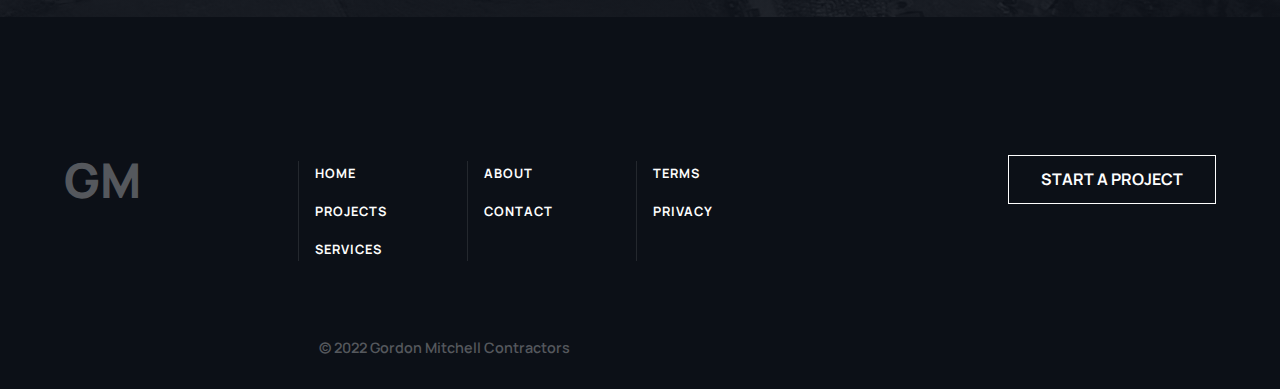
==== commit 2d8eaf0b: "added footer" ====
--- a/index.html
+++ b/index.html
@@ -182,6 +182,29 @@
         <h2 class="section-title" >READY TO DISCUSS YOUR NEXT PROJECT?</h2>
         <button class="contact-cta-btn" >GET IN TOUCH</button>
     </section>
+    <footer class="footer" >
+        <div class="footer-wrap container">
+            <h1 class="footer-logo">GM</h1>
+            <nav class="footer-nav">
+                <ul>
+                    <li><a href="#" class="footer-link">HOME</a></li>
+                    <li><a href="#" class="footer-link">PROJECTS</a></li>
+                    <li><a href="#" class="footer-link">SERVICES</a></li>
+                </ul>
+                <ul>
+                    <li><a href="#" class="footer-link">ABOUT</a></li>
+                    <li><a href="#" class="footer-link">CONTACT</a></li>
+                </ul>
+                <ul>
+                    <li><a href="#" class="footer-link">TERMS</a></li>
+                    <li><a href="#" class="footer-link">PRIVACY</a></li>
+                </ul>
+            </nav>
+            <a href="#" class="footer-btn">START A PROJECT</a>
+            <p>© 2022 Gordon Mitchell Contractors</p>
+
+        </div>
+    </footer>
     <!-- Script -->
     <script defer src="https://unpkg.com/swiper@8/swiper-bundle.min.js"></script>
     <script defer src="/script/sliders.js" ></script>
--- a/style/main.css
+++ b/style/main.css
@@ -635,6 +635,158 @@
   }
 }
 
+.footer {
+  margin-top: -5px;
+  background-color: #0C1017;
+  padding: 2.5rem 0;
+}
+
+@media (min-width: 1024px) {
+  .footer {
+    padding: 7rem 0 10rem 0;
+    position: relative;
+  }
+}
+
+.footer-wrap {
+  display: -webkit-box;
+  display: -ms-flexbox;
+  display: flex;
+  -webkit-box-align: center;
+      -ms-flex-align: center;
+          align-items: center;
+  -webkit-box-pack: center;
+      -ms-flex-pack: center;
+          justify-content: center;
+  -webkit-box-orient: vertical;
+  -webkit-box-direction: normal;
+      -ms-flex-direction: column;
+          flex-direction: column;
+}
+
+.footer-wrap p {
+  color: #55585D;
+  font-size: .9rem;
+  font-weight: 600;
+}
+
+@media (min-width: 1024px) {
+  .footer-wrap p {
+    position: absolute;
+    bottom: 2rem;
+    left: 31%;
+    -webkit-transform: translateX(-31%);
+            transform: translateX(-31%);
+  }
+}
+
+@media (min-width: 640px) {
+  .footer-wrap {
+    -webkit-box-align: start;
+        -ms-flex-align: start;
+            align-items: flex-start;
+  }
+}
+
+@media (min-width: 1024px) {
+  .footer-wrap {
+    -webkit-box-orient: horizontal;
+    -webkit-box-direction: normal;
+        -ms-flex-direction: row;
+            flex-direction: row;
+    -webkit-box-align: center;
+        -ms-flex-align: center;
+            align-items: center;
+    -webkit-box-pack: justify;
+        -ms-flex-pack: justify;
+            justify-content: space-between;
+    -ms-flex-wrap: wrap;
+        flex-wrap: wrap;
+  }
+}
+
+.footer-logo {
+  color: #55585D;
+  font-size: 3rem;
+  font-weight: 800;
+}
+
+@media (min-width: 1024px) {
+  .footer-logo {
+    width: 100px;
+  }
+}
+
+.footer-btn {
+  border: 1px solid #fefefe;
+  color: #fefefe;
+  padding: 0.8rem 2rem;
+  font-weight: 700;
+  text-decoration: none;
+  margin: 2rem 0;
+}
+
+@media (min-width: 640px) {
+  .footer-btn {
+    margin: 4.5rem 0 2rem 0;
+  }
+}
+
+@media (min-width: 1024px) {
+  .footer-btn {
+    margin: 0;
+  }
+}
+
+.footer-nav {
+  display: none;
+  height: 100px;
+}
+
+.footer-nav ul {
+  margin: 2rem 2rem 2rem 0;
+  height: 100%;
+  border-left: 1px solid rgba(255, 255, 255, 0.1);
+}
+
+.footer-nav ul li {
+  list-style-type: none;
+  margin-left: 1rem;
+  margin-bottom: 1rem;
+  width: 120px;
+}
+
+@media (min-width: 640px) {
+  .footer-nav {
+    display: -webkit-box;
+    display: -ms-flexbox;
+    display: flex;
+    -webkit-box-align: center;
+        -ms-flex-align: center;
+            align-items: center;
+    -webkit-box-pack: start;
+        -ms-flex-pack: start;
+            justify-content: flex-start;
+    -webkit-box-align: start;
+        -ms-flex-align: start;
+            align-items: flex-start;
+  }
+}
+
+@media (min-width: 1024px) {
+  .footer-nav {
+    width: 50%;
+  }
+}
+
+.footer-link {
+  font-size: 0.8rem;
+  color: #fefefe;
+  letter-spacing: 1px;
+  font-weight: 700;
+  text-decoration: none;
+}
+
 .home-hero {
   position: relative;
   height: 100vh;
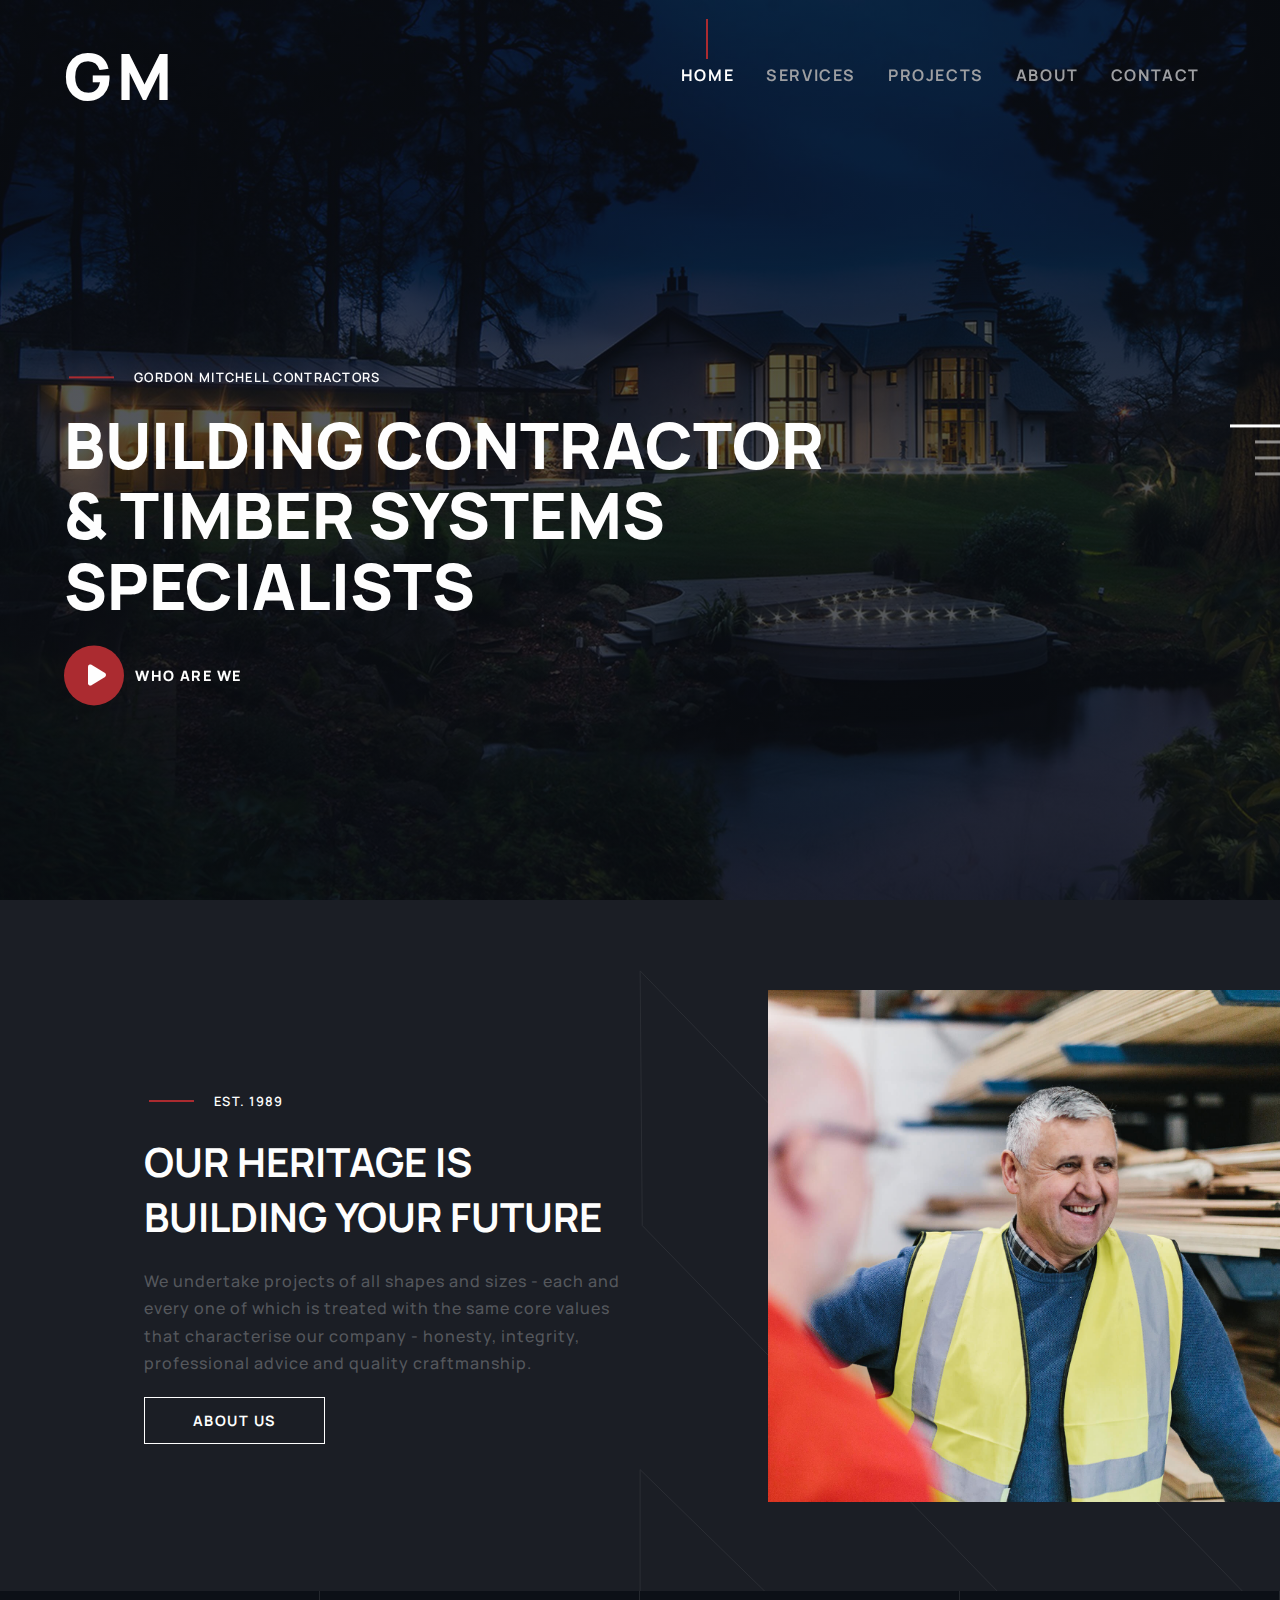
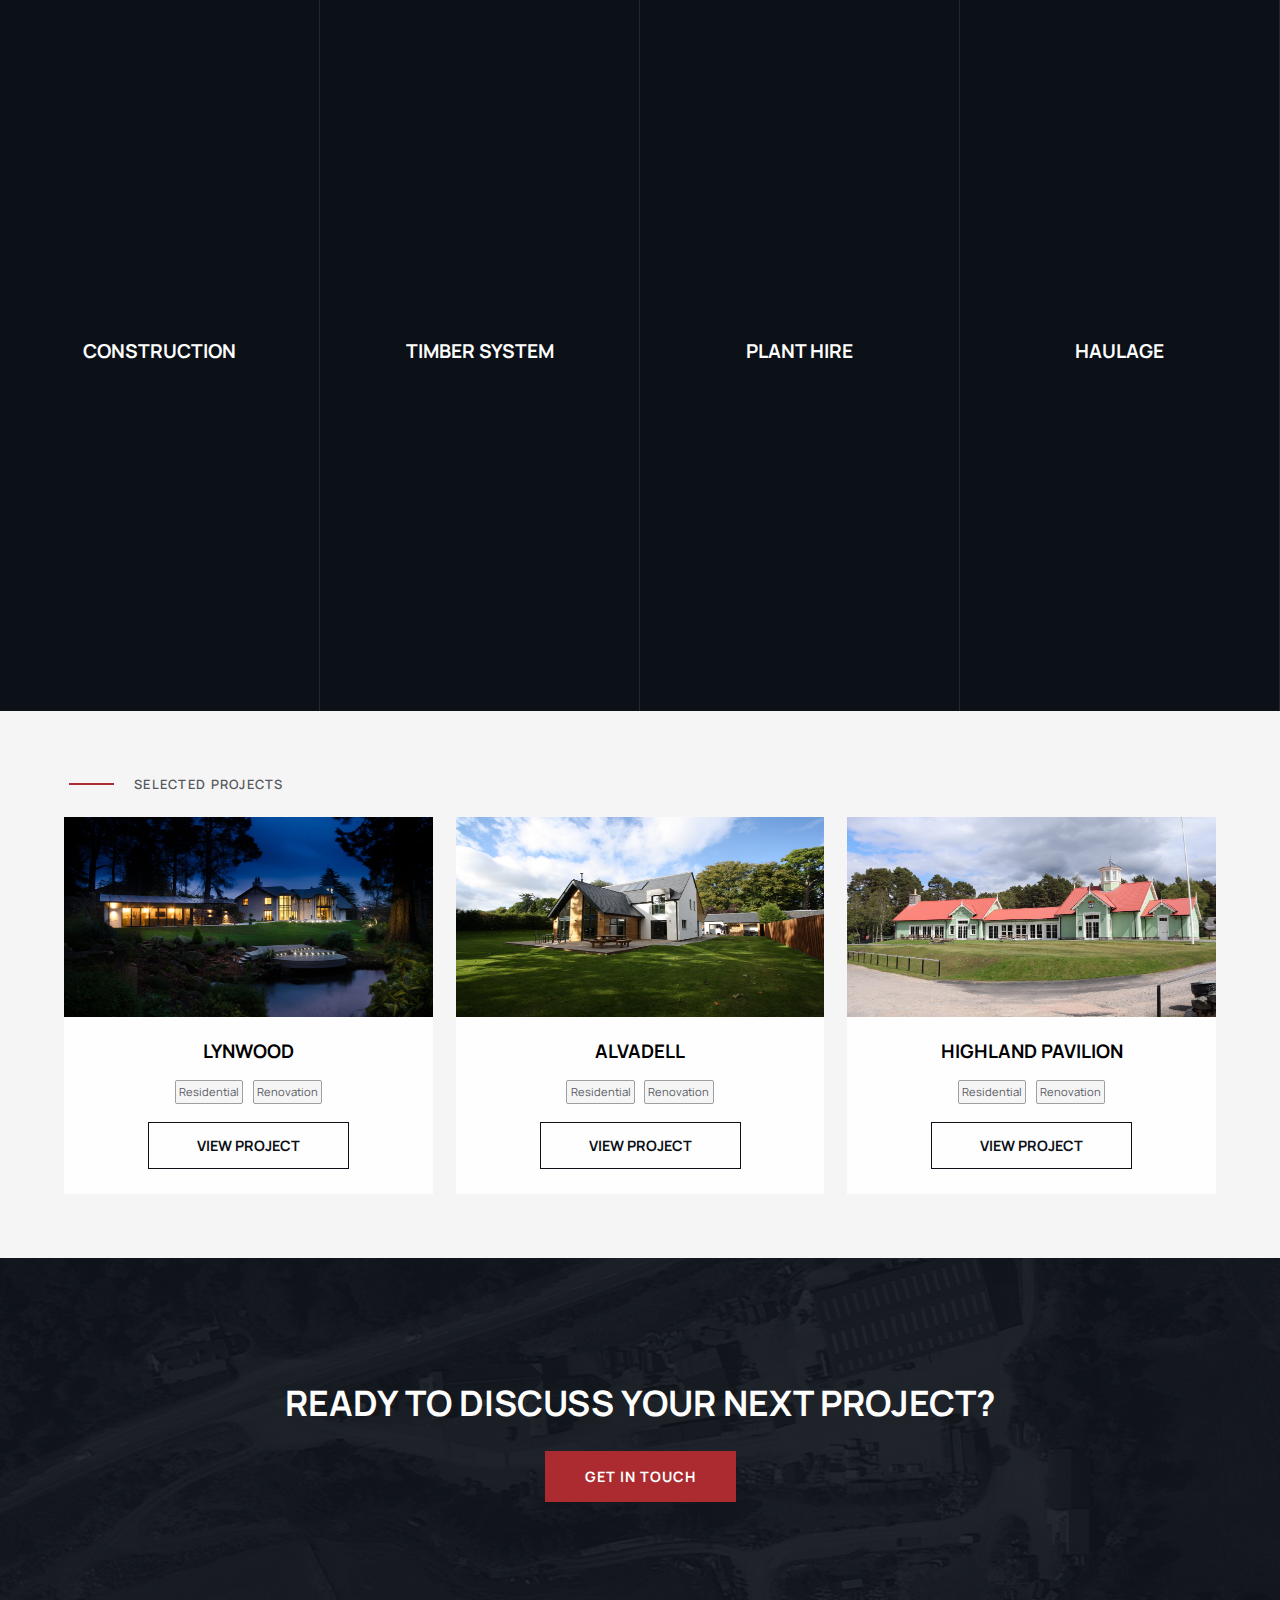
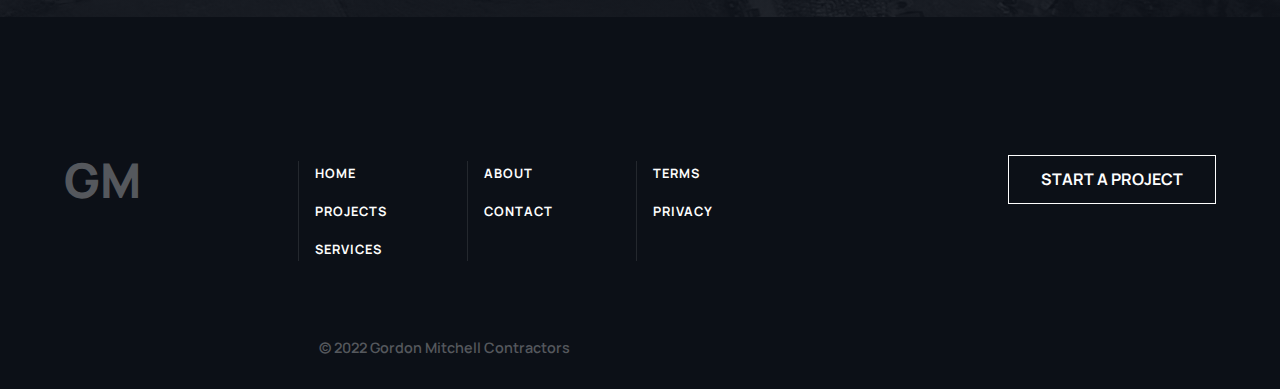
==== commit 678bc3bb: "created all services page" ====
--- a/index.html
+++ b/index.html
@@ -28,7 +28,7 @@
             </div>
             <ul class="navbar">
                 <li class="navbar-item"><a class="navbar-link active-link" href="#">Home</a></li>
-                <li class="navbar-item"><a class="navbar-link" href="#">Services</a></li>
+                <li class="navbar-item"><a class="navbar-link" href="/html/services.html">Services</a></li>
                 <li class="navbar-item"><a class="navbar-link" href="#">Projects</a></li>
                 <li class="navbar-item"><a class="navbar-link" href="#">About</a></li>
                 <li class="navbar-item"><a class="navbar-link" href="#">Contact</a></li>
@@ -41,7 +41,7 @@
         </div>
         <ul class="menu">
             <li class="menu-item"><a class="menu-link active-mlink" href="#">HOME</a></li>
-            <li class="menu-item"><a class="menu-link" href="#">SERVICES</a></li>
+            <li class="menu-item"><a class="menu-link" href="/html/services.html">SERVICES</a></li>
             <li class="menu-item"><a class="menu-link" href="#">PROJECTS</a></li>
             <li class="menu-item"><a class="menu-link" href="#">ABOUT</a></li>
             <li class="menu-item"><a class="menu-link" href="#">CONTACT</a></li>
@@ -93,7 +93,6 @@
             </div>
         </div>
     </section>
-    
     <!-- Home and about section -->
     <section class="intro" >
         <img class="intro-img" src="/images/about-01.jpg" alt="">
@@ -178,10 +177,12 @@
             </div>
         </div>
     </section>
+    <!-- ====== CONTACT CTA ====== -->
     <section class="contact-cta">
         <h2 class="section-title" >READY TO DISCUSS YOUR NEXT PROJECT?</h2>
         <button class="contact-cta-btn" >GET IN TOUCH</button>
     </section>
+    <!-- ====== FOOTER ====== -->
     <footer class="footer" >
         <div class="footer-wrap container">
             <h1 class="footer-logo">GM</h1>
@@ -189,7 +190,7 @@
                 <ul>
                     <li><a href="#" class="footer-link">HOME</a></li>
                     <li><a href="#" class="footer-link">PROJECTS</a></li>
-                    <li><a href="#" class="footer-link">SERVICES</a></li>
+                    <li><a href="/html/services.html" class="footer-link">SERVICES</a></li>
                 </ul>
                 <ul>
                     <li><a href="#" class="footer-link">ABOUT</a></li>
@@ -208,6 +209,8 @@
     <!-- Script -->
     <script defer src="https://unpkg.com/swiper@8/swiper-bundle.min.js"></script>
     <script defer src="/script/sliders.js" ></script>
+    <script defer src="/script//navigation.js" ></script>
+    <script defer src="/script/pages/home.js" ></script>
     <script defer src="/script/main.js" ></script>
 </body>
 </html>--- a/style/main.css
+++ b/style/main.css
@@ -79,6 +79,28 @@
 @media (min-width: 1024px) {
   .section-title {
     font-size: 2.5rem;
+  }
+}
+
+.section-hero {
+  background-position: center center;
+  background-size: cover;
+  background-repeat: no-repeat;
+  display: -webkit-box;
+  display: -ms-flexbox;
+  display: flex;
+  -webkit-box-align: center;
+      -ms-flex-align: center;
+          align-items: center;
+  -webkit-box-pack: center;
+      -ms-flex-pack: center;
+          justify-content: center;
+  min-height: 50vh;
+}
+
+@media (min-width: 1024px) {
+  .section-hero {
+    padding: 12.5rem 5vw 12.5rem 5vw;
   }
 }
 
@@ -1193,6 +1215,127 @@
   }
 }
 
+.services-bg {
+  background-color: #F5F5F6;
+  padding: 3rem 0 4rem 0;
+}
+
+@media (min-width: 1024px) {
+  .services-bg {
+    padding: 6rem 0 7rem 0;
+  }
+}
+
+.service-card {
+  margin-top: 3rem;
+  background-color: #fefefe;
+}
+
+@media (min-width: 1024px) {
+  .service-card {
+    display: -webkit-box;
+    display: -ms-flexbox;
+    display: flex;
+    -webkit-box-align: center;
+        -ms-flex-align: center;
+            align-items: center;
+    -webkit-box-pack: center;
+        -ms-flex-pack: center;
+            justify-content: center;
+  }
+}
+
+.service-card .service-card__img {
+  padding-top: 65%;
+  width: 100%;
+  background-position: center center;
+  background-size: cover;
+  background-repeat: no-repeat;
+}
+
+@media (min-width: 1024px) {
+  .service-card .service-card__img {
+    padding-top: 40%;
+    width: 50%;
+  }
+}
+
+.service-card .service-card__text {
+  width: 100%;
+  padding: 2rem 2rem 3.4rem 2rem;
+}
+
+@media (min-width: 1024px) {
+  .service-card .service-card__text {
+    width: 50%;
+  }
+}
+
+.service-card .service-card__text h2 {
+  color: #0C1017;
+  text-transform: uppercase;
+  font-size: 1.4rem;
+}
+
+@media (min-width: 640px) {
+  .service-card .service-card__text h2 {
+    font-size: 1.7rem;
+  }
+}
+
+@media (min-width: 1024px) {
+  .service-card .service-card__text h2 {
+    font-size: 2rem;
+  }
+}
+
+.service-card .service-card__text p {
+  line-height: 1.7;
+  color: #55585D;
+  margin: 1rem 0 2.3rem 0;
+  font-weight: 500;
+}
+
+.service-card .service-card__text a {
+  color: #0C1017;
+  border: 1px solid #0C1017;
+  text-decoration: none;
+  padding: .9rem 2rem;
+  font-size: .9rem;
+  font-weight: 700;
+  letter-spacing: 1px;
+  -webkit-transition: all 0.3s ease-in;
+  transition: all 0.3s ease-in;
+}
+
+.service-card .service-card__text a:hover {
+  background-color: #0C1017;
+  color: #fefefe;
+}
+
+.service-card .service-card__text .inner {
+  max-width: 560px;
+  margin: 0 auto;
+}
+
+@media (min-width: 1024px) {
+  .service-card .service-card__text .inner {
+    max-width: 400px;
+  }
+}
+
+.order-1 {
+  -webkit-box-ordinal-group: 2;
+      -ms-flex-order: 1;
+          order: 1;
+}
+
+.order-2 {
+  -webkit-box-ordinal-group: 3;
+      -ms-flex-order: 2;
+          order: 2;
+}
+
 .isOpen {
   -webkit-transform: translateX(0);
           transform: translateX(0);
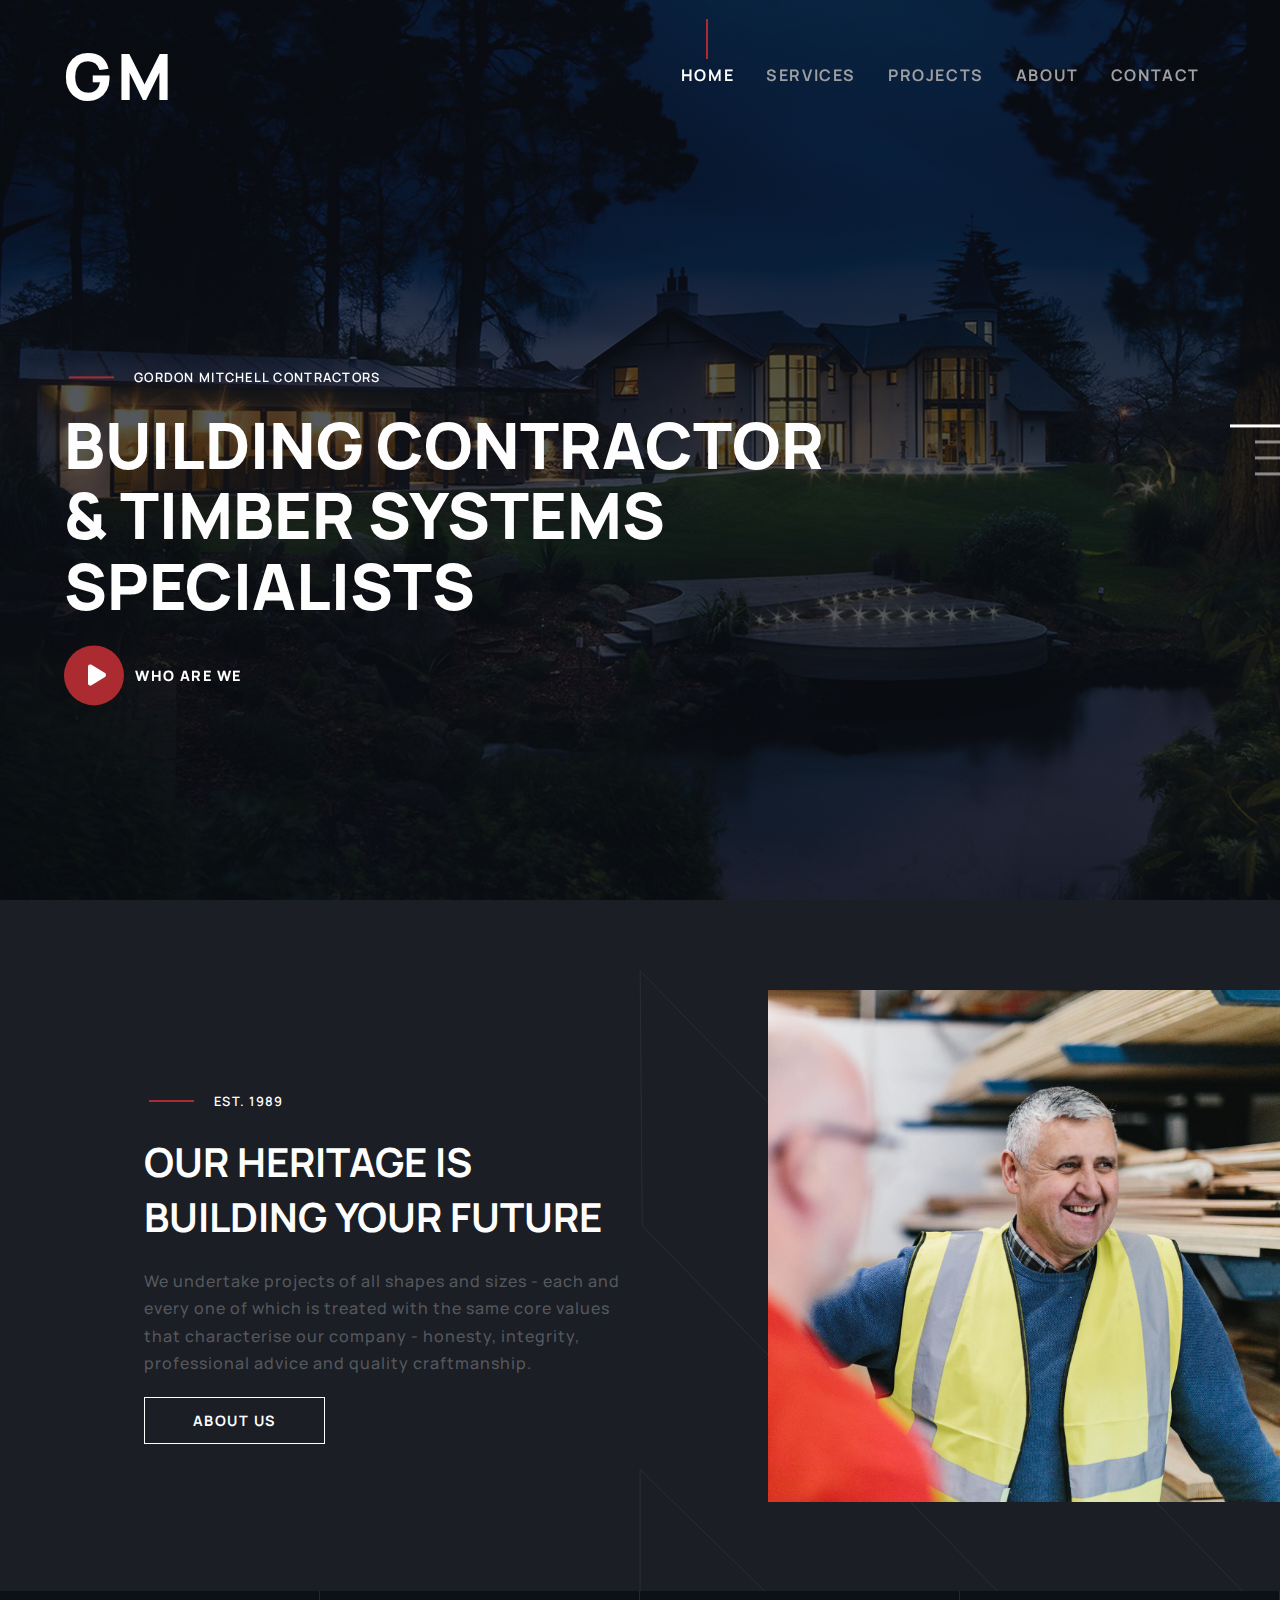
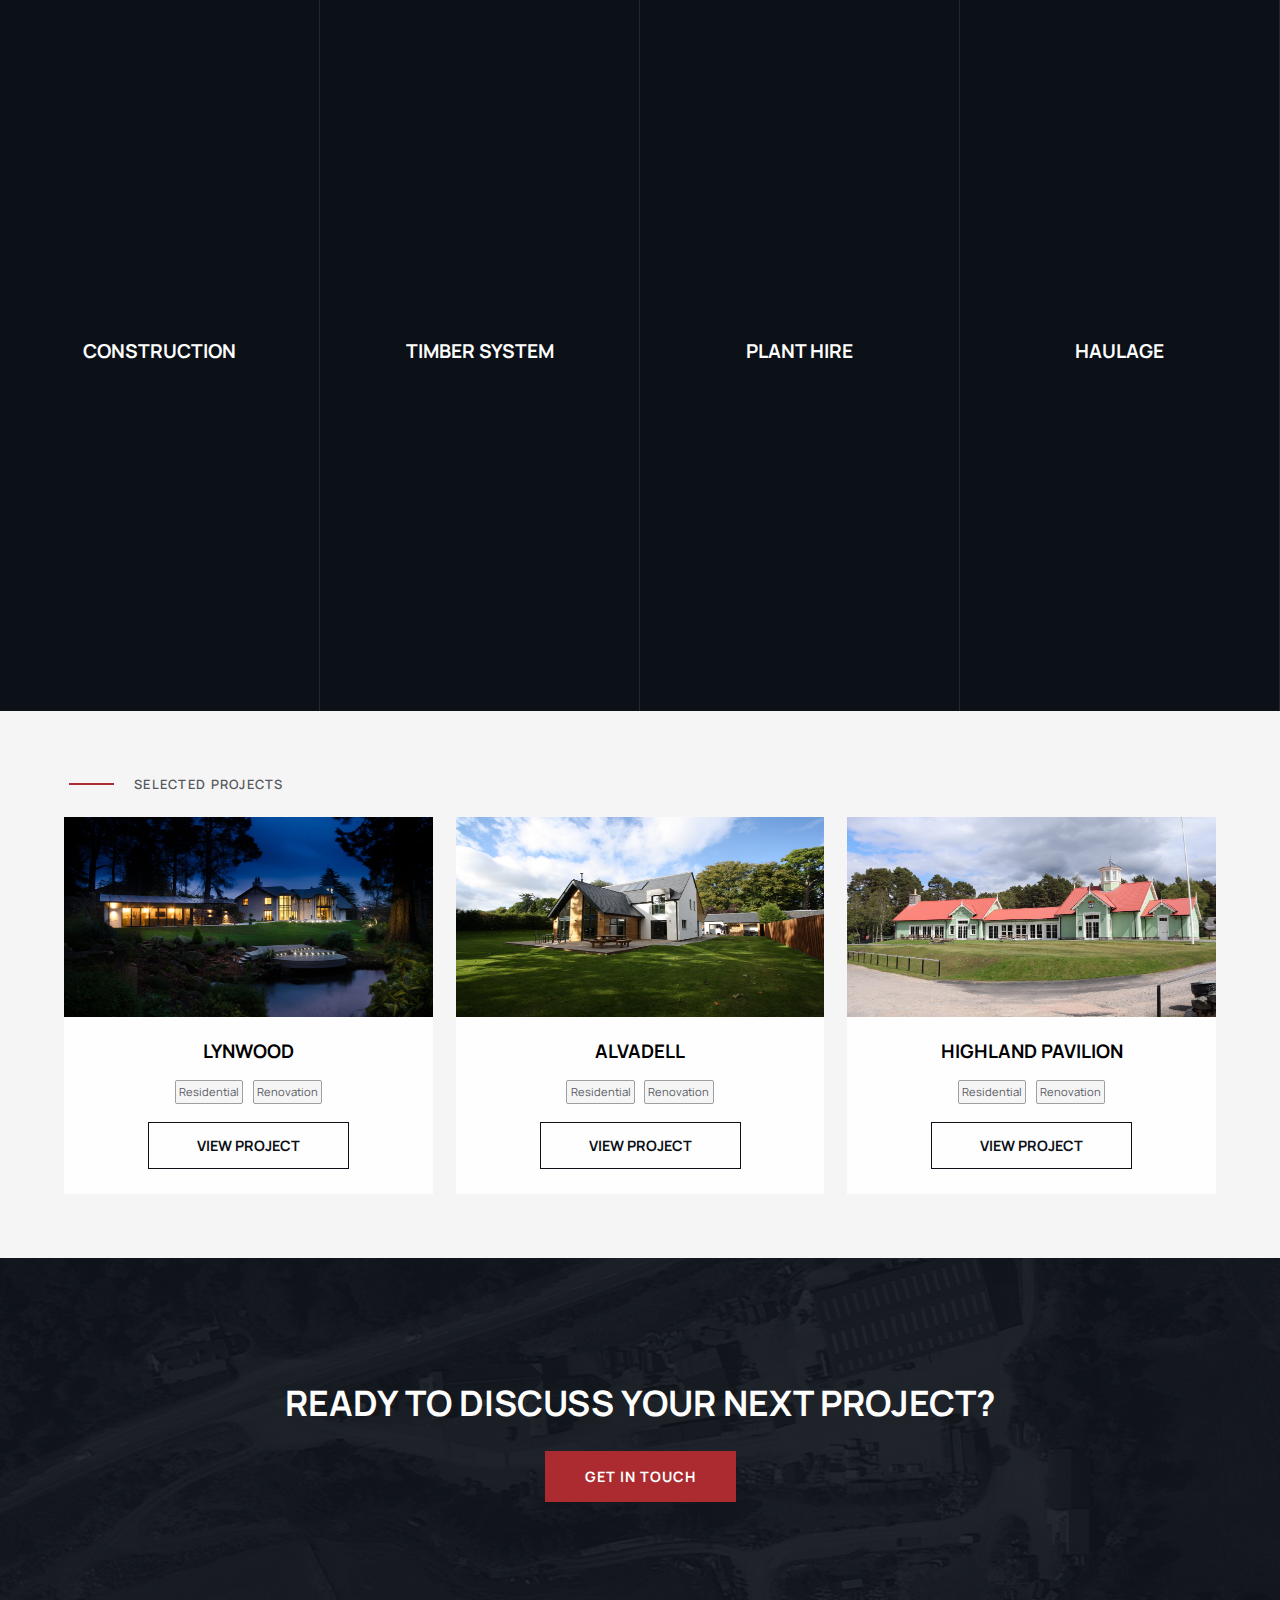
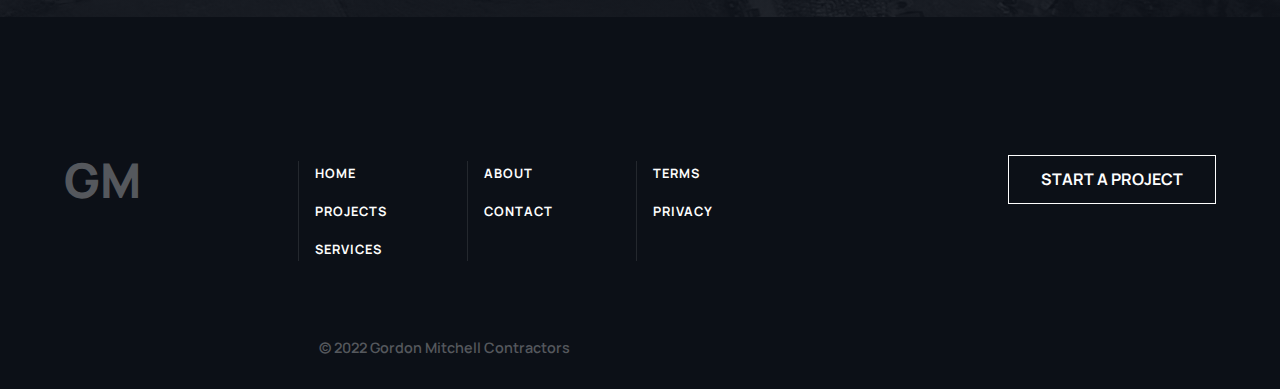
==== commit 43f227bc: "created contact us page" ====
--- a/index.html
+++ b/index.html
@@ -27,11 +27,11 @@
                 <div class="line"></div>
             </div>
             <ul class="navbar">
-                <li class="navbar-item"><a class="navbar-link active-link" href="#">Home</a></li>
+                <li class="navbar-item"><a class="navbar-link active-link" href="/index.html">Home</a></li>
                 <li class="navbar-item"><a class="navbar-link" href="/html/services.html">Services</a></li>
                 <li class="navbar-item"><a class="navbar-link" href="#">Projects</a></li>
                 <li class="navbar-item"><a class="navbar-link" href="#">About</a></li>
-                <li class="navbar-item"><a class="navbar-link" href="#">Contact</a></li>
+                <li class="navbar-item"><a class="navbar-link" href="/html/contact.html">Contact</a></li>
             </ul>
         </nav>
     </header>
@@ -44,7 +44,7 @@
             <li class="menu-item"><a class="menu-link" href="/html/services.html">SERVICES</a></li>
             <li class="menu-item"><a class="menu-link" href="#">PROJECTS</a></li>
             <li class="menu-item"><a class="menu-link" href="#">ABOUT</a></li>
-            <li class="menu-item"><a class="menu-link" href="#">CONTACT</a></li>
+            <li class="menu-item"><a class="menu-link" href="/html/contact.html">CONTACT</a></li>
         </ul>
         <div class="menu-contact">
             <div>
--- a/style/main.css
+++ b/style/main.css
@@ -96,6 +96,7 @@
       -ms-flex-pack: center;
           justify-content: center;
   min-height: 50vh;
+  padding: 10rem 5vw 7.5rem 5vw;
 }
 
 @media (min-width: 1024px) {
@@ -284,6 +285,66 @@
     transform: scale(1);
     -webkit-transform: scale(1);
   }
+}
+
+@media (min-width: 1024px) {
+  .contact-form {
+    max-width: 75%;
+    margin: 0 auto;
+  }
+}
+
+@media (min-width: 1100px) {
+  .contact-form {
+    max-width: 58%;
+  }
+}
+
+.contact-form input {
+  border: 1px solid rgba(158, 159, 162, 0.4);
+  padding: 0 1rem;
+  height: 2.5rem;
+  width: 100%;
+}
+
+.contact-form input:focus {
+  outline: none;
+}
+
+.contact-form .field {
+  padding-top: 1.5rem;
+  width: 100%;
+}
+
+@media (min-width: 1024px) {
+  .contact-form .field {
+    width: 48%;
+  }
+}
+
+.contact-form .field-msg {
+  padding-top: 1.5rem;
+}
+
+.contact-form label p {
+  text-transform: uppercase;
+  font-weight: 700;
+  color: #0C1017;
+  font-size: 0.9rem;
+  letter-spacing: 0.1rem;
+  margin-bottom: 0.3rem;
+}
+
+.contact-form textarea {
+  max-width: 100%;
+  width: 100%;
+  border: 1px solid rgba(158, 159, 162, 0.4);
+  min-height: 160px;
+  padding: 1rem;
+}
+
+.contact-form textarea:focus {
+  outline: none;
 }
 
 .header {
@@ -1336,6 +1397,156 @@
           order: 2;
 }
 
+.blue-bg {
+  background-color: #1B1E25;
+}
+
+.contact {
+  padding: 2.5rem 5vw;
+}
+
+@media (min-width: 640px) {
+  .contact {
+    padding: 5rem vw;
+  }
+}
+
+@media (min-width: 1024px) {
+  .contact {
+    padding: 7.5rem 5vw;
+    display: -webkit-box;
+    display: -ms-flexbox;
+    display: flex;
+    -webkit-box-align: center;
+        -ms-flex-align: center;
+            align-items: center;
+    -webkit-box-pack: justify;
+        -ms-flex-pack: justify;
+            justify-content: space-between;
+  }
+}
+
+.map-img {
+  width: 100%;
+}
+
+@media (min-width: 1024px) {
+  .map-img {
+    width: 50%;
+  }
+}
+
+.contact-title {
+  color: #fefefe;
+  line-height: 1.25;
+  max-width: 600px;
+  text-align: center;
+  margin: 0 auto;
+  padding: 0 2rem;
+  font-size: 2rem;
+}
+
+@media (min-width: 640px) {
+  .contact-title {
+    font-size: 2.5rem;
+  }
+}
+
+@media (min-width: 1024px) {
+  .contact-title {
+    font-size: 3rem;
+  }
+}
+
+.contact-text {
+  width: 100%;
+  margin-top: 2rem;
+  font-size: 0.95rem;
+}
+
+.contact-text p {
+  color: #C2C3C5;
+  font-weight: 500;
+  line-height: 1.7;
+}
+
+.contact-text span {
+  color: #fefefe;
+}
+
+.contact-text h2 {
+  font-size: 0.9rem;
+  letter-spacing: 0.1em;
+  font-weight: 600;
+  color: #55585D;
+}
+
+.contact-text a {
+  display: block;
+  text-transform: uppercase;
+  color: #fefefe;
+  border: 1px solid #fefefe;
+  width: -webkit-fit-content;
+  width: -moz-fit-content;
+  width: fit-content;
+  text-decoration: none;
+  font-size: .8rem;
+  font-weight: 700;
+  padding: .8rem 2.5rem;
+  margin-top: 2rem;
+  -webkit-transition: all 0.3s ease-in;
+  transition: all 0.3s ease-in;
+}
+
+.contact-text a:hover {
+  background-color: #fefefe;
+  color: #0C1017;
+}
+
+@media (min-width: 1024px) {
+  .contact-text {
+    width: 45%;
+    font-size: 1rem;
+  }
+  .contact-text h2 {
+    font-size: 1rem;
+  }
+}
+
+.banner-bg {
+  background-image: url(/images/gm_contact.jpg);
+  background-position: center center;
+  background-size: cover;
+  background-repeat: no-repeat;
+  height: 50vw;
+  max-height: 80vh;
+}
+
+.contact-bg {
+  background-color: #F5F5F6;
+  padding: 5rem 0;
+}
+
+@media (min-width: 1024px) {
+  .contact-bg {
+    padding: 7.5rem 0;
+  }
+}
+
+@media (min-width: 1024px) {
+  .field-container {
+    display: -webkit-box;
+    display: -ms-flexbox;
+    display: flex;
+    -webkit-box-align: center;
+        -ms-flex-align: center;
+            align-items: center;
+    -webkit-box-pack: justify;
+        -ms-flex-pack: justify;
+            justify-content: space-between;
+  }
+}
+
 .isOpen {
   -webkit-transform: translateX(0);
           transform: translateX(0);
